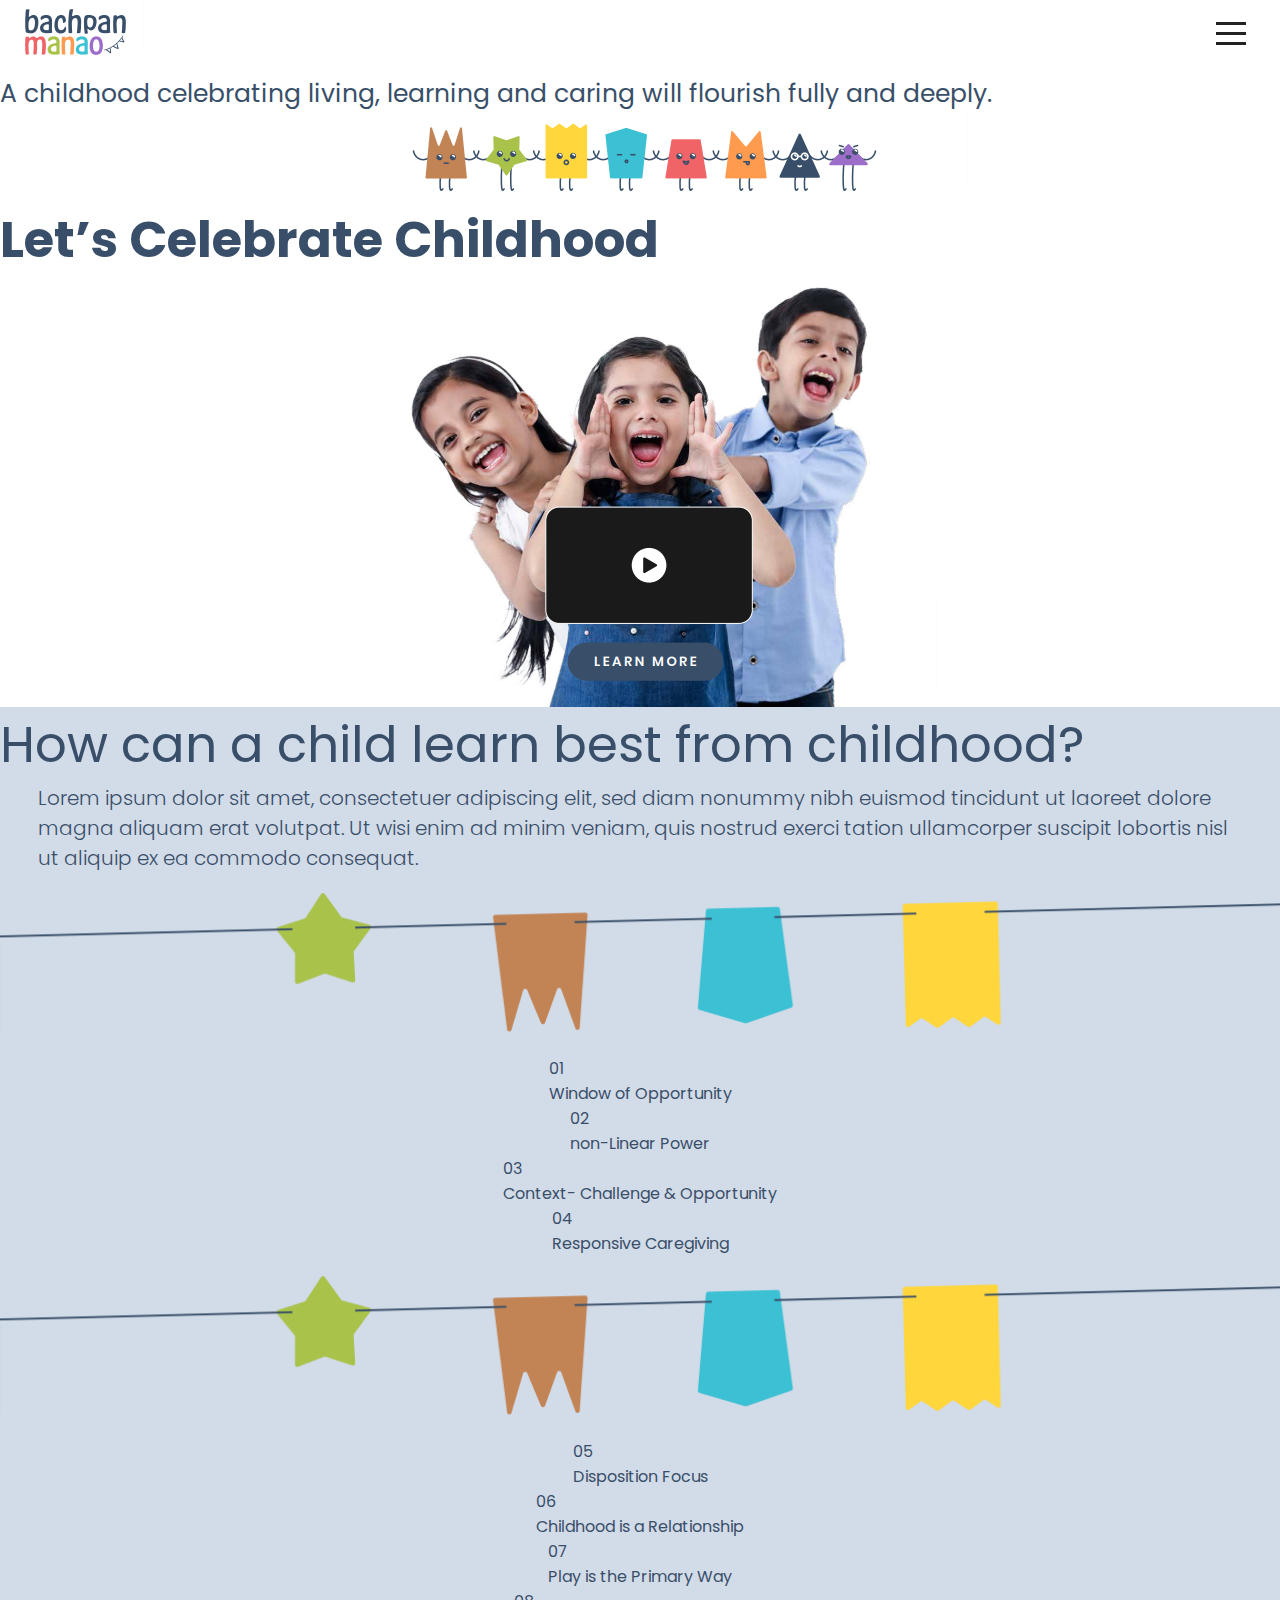
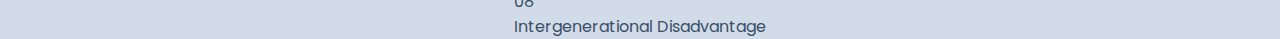
==== index.html @ a5fe6d85 "all first chagnes" ====
<!DOCTYPE html>
<html lang="en">
<head>
    <meta charset="UTF-8">
    <meta http-equiv="X-UA-Compatible" content="IE=edge">
    <meta name="viewport" content="width=device-width, initial-scale=1.0">
    <title>Document</title>

    <!-- css -->

    <link href="https://cdn.jsdelivr.net/npm/bootstrap@5.3.0-alpha3/dist/css/bootstrap.min.css" rel="stylesheet" integrity="sha384-KK94CHFLLe+nY2dmCWGMq91rCGa5gtU4mk92HdvYe+M/SXH301p5ILy+dN9+nJOZ" crossorigin="anonymous">
    <link rel="stylesheet" href="./css/style.css">
    <link rel="stylesheet" href="./css/common.css">
    <link href="//netdna.bootstrapcdn.com/font-awesome/4.1.0/css/font-awesome.min.css" rel="stylesheet">
</head>
<script src="./js/jquery.js"></script>
<script>
    $(function(){
        $("header").load("./includes/header.html")
    });
</script>
<body>
    <header id="header">
    </header>

    <!-- Let’s Celebrate Childhood start here  -->
    <section>
        <div class="container">
            <div class="text-center fs-25 mt-3">A childhood celebrating living, learning and caring will flourish fully and deeply.</div>
            <div class="flex-center mt-3">
                <img src="./asset/star.png" alt="">
            </div>
            <div class="text-center fs-50 font-medium mt-3">Let’s Celebrate Childhood</div>
            <div class="flex-center mt-3">
                <img src="./asset/child.png" alt="">
            </div>
        </div>
    </section>
    <!-- Let’s Celebrate Childhood end here  -->

    <!-- How can a child learn start here  -->
    <section class="bg-grey">
        <div class="container">
            <div class="text-center fs-50 pt-4">How can a child learn best from childhood?</div>
            <div  class="flex-center mt-3">
                <div class="text-center fs-20 fw-300 w-94">
                    Lorem ipsum dolor sit amet, consectetuer adipiscing elit, sed diam nonummy nibh euismod tincidunt ut laoreet dolore magna aliquam erat volutpat. Ut wisi enim ad minim veniam, quis nostrud exerci tation ullamcorper suscipit lobortis nisl ut aliquip ex ea commodo consequat. 
                </div>
            </div>
        </div>
        <div class="mt-3">
            <img width="100%" src="./asset/flag.png" alt="">
        </div>
        <div class="container">
            <div class="row">
                <div class="col-md-3 flex-center">
                    <div>
                        <div class="text-center">01</div>
                        <div class="text-center">Window of Opportunity</div>
                    </div>
                </div>
                <div class="col-md-3 flex-center">
                    <div>
                        <div class="text-center">02</div>
                        <div class="text-center">non-Linear Power</div>
                    </div>
                </div>
                <div class="col-md-3 flex-center">
                    <div>
                        <div class="text-center">03</div>
                        <div class="text-center">Context- Challenge & Opportunity</div>
                    </div>
                </div>
                <div class="col-md-3 flex-center">
                    <div>
                        <div class="text-center">04</div>
                        <div class="text-center">Responsive Caregiving</div>
                    </div>
                </div>
            </div>
        </div>
        <div class="mt-3">
            <img width="100%" src="./asset/flag.png" alt="">
        </div>
        <div class="container">
            <div class="row">
                <div class="row">
                    <div class="col-md-3 flex-center">
                        <div>
                            <div class="text-center">05</div>
                            <div class="text-center">Disposition Focus</div>
                        </div>
                    </div>
                    <div class="col-md-3 flex-center">
                        <div>
                            <div class="text-center">06</div>
                            <div class="text-center">Childhood is a Relationship</div>
                        </div>
                    </div>
                    <div class="col-md-3 flex-center">
                        <div>
                            <div class="text-center">07</div>
                            <div class="text-center">Play is the Primary Way</div>
                        </div>
                    </div>
                    <div class="col-md-3 flex-center">
                        <div>
                            <div class="text-center">08</div>
                            <div class="text-center">Intergenerational Disadvantage</div>
                        </div>
                    </div>
            </div>
        </div>
    </section>
    <!-- How can a child learn end here  -->

     

  
    <script src="https://cdn.jsdelivr.net/npm/bootstrap@5.3.0-alpha3/dist/js/bootstrap.bundle.min.js" integrity="sha384-ENjdO4Dr2bkBIFxQpeoTz1HIcje39Wm4jDKdf19U8gI4ddQ3GYNS7NTKfAdVQSZe" crossorigin="anonymous"></script>
    <script src="./js/app.js"></script>
</body>
</html>
---- css/style.css ----
@import url('https://fonts.googleapis.com/css2?family=EB+Garamond&family=Inter&family=Poppins:wght@300&family=Roboto&display=swap');
*{
    padding: 0;
    margin: 0;
    box-sizing: border-box;
} 

html , body {
  color: #394F69;
  font-family: 'Poppins', sans-serif;
}
/* handburger css start here  */
.mob-header {
    position: absolute;
    top: 22px;
    right: 5%;
    z-index: 4;
  }
  .mob-nav {
    background-color: #394F69;
    position: fixed;
    width: 100vw;
    height: 100%;
    top: 0;
    z-index: 2;
    transition: transform 0.2s cubic-bezier(0.41, 0.11, 0.69, 0.94);
    transform: translate(-100%, -100%);
  }
  .menu-open {
    transform: translate(0%, 0%);
  }
  /* second hand burger  */
  .hamburger {
    position: fixed;
    width: 30px;
    height: 23px;
    z-index: 4;
    cursor: pointer;
  }
  .hamburger.nav-open span:first-child {
    transform: rotate(135deg);
    top: 10px;
  }
  .hamburger.nav-open span:nth-child(2) {
    left: 100px;
    opacity: 0;
  }
  .hamburger.nav-open span:last-child {
    transform: rotate(-135deg);
    top: 10px;
  }
  .hamburger span {
    width: 100%;
    height: 3px;
    background: #222 !important;
    position: absolute;
    display: block;
    transition: all 0.3s;
  }
  .hamburger span:first-child {
    top: 0;
  }
  .hamburger span:nth-child(2) {
    top: 10px;
    left: 0;
  }
  .hamburger span:last-child {
    top: 20px;
  }

  /* menu hover css start here  */
  .hover-link::after {
    content: '';
    display: block;
    width: 0;
    height: 2px;
    background: #fff;
    transition: width .3s;
  }
  .hover-link:hover::after {
    width: 100%;
    transition: width .3s;
  }
  /* menu hover css end here  */
 
  /* cards css start here  */

  .card12 {
    width: 100%;
    min-height: 300px;
    perspective: 500px;
    cursor: pointer;
  }
  
  .content1 {
    position: absolute;
    width: 100%;
    height: 100%;
    box-shadow: 0 0 15px rgba(0,0,0,0.1);
    transition: transform 1s;
    transform-style: preserve-3d;
  }
  
  .card12:hover .content1 {
    transform: rotateY( 180deg ) ;
    transition: transform 0.5s;
  }
  .front,
  .back {
    position: absolute;
    height: 100%;
    width: 100%;
    background: #03446A;
    color: #fff;
    border-radius: 5px;
    backface-visibility: hidden;
  }
  .back {
    background: #fff;
    color: #03446A;
    transform: rotateY( 180deg );
  }
  /* heart like css start here  */
  .heart {
    width: 100px;
    height: 100px;
    background: url("https://cssanimation.rocks/images/posts/steps/heart.png") no-repeat;
    background-position: 0 0;
    cursor: pointer;
    transition: background-position 1s steps(28);
    transition-duration: 0s;
  }
  .heart.is-active {
    transition-duration: 1s;
    background-position: -2800px 0;
  }
  /* cards css end here  */

  /* // load more css start here //  */
  .none-3{
    display:none;
  }
---- css/common.css ----
.fs-50{
    font-size: 50px;
}
.fs-20{
    font-size: 20px;
}
.fs-25{
    font-size: 25px;
}
.font-medium{
    font-weight: bold;
}
.fw-300{
    font-weight: 300;
}
.w-94{
    width: 94%;
}
.flex-center{
    display: flex;
    justify-content: center;
    align-items: center;
}
a{
    text-decoration: none;
}
.mtb-20{
    margin: 20px 0;
}
.in-block{
    display: inline-block;
}
.bg-grey{
    background: #D2DBE8;
}
.active {
    border-bottom: 2px solid #fff;
    overflow:hidden;
    text-align: center;
    font-weight: 900;
    font-weight: 600;
}
ol, ul {
    padding-left: 0 !important;
}
.bg-sky-blue{
    background: #4EC6D8;
}
.btn-blue{
    color: #fff;                   ;
    background: #394F69;
    border-radius: 28px;
    opacity: 1;
    padding: 10px 25px;
    font-size: 20px;
}
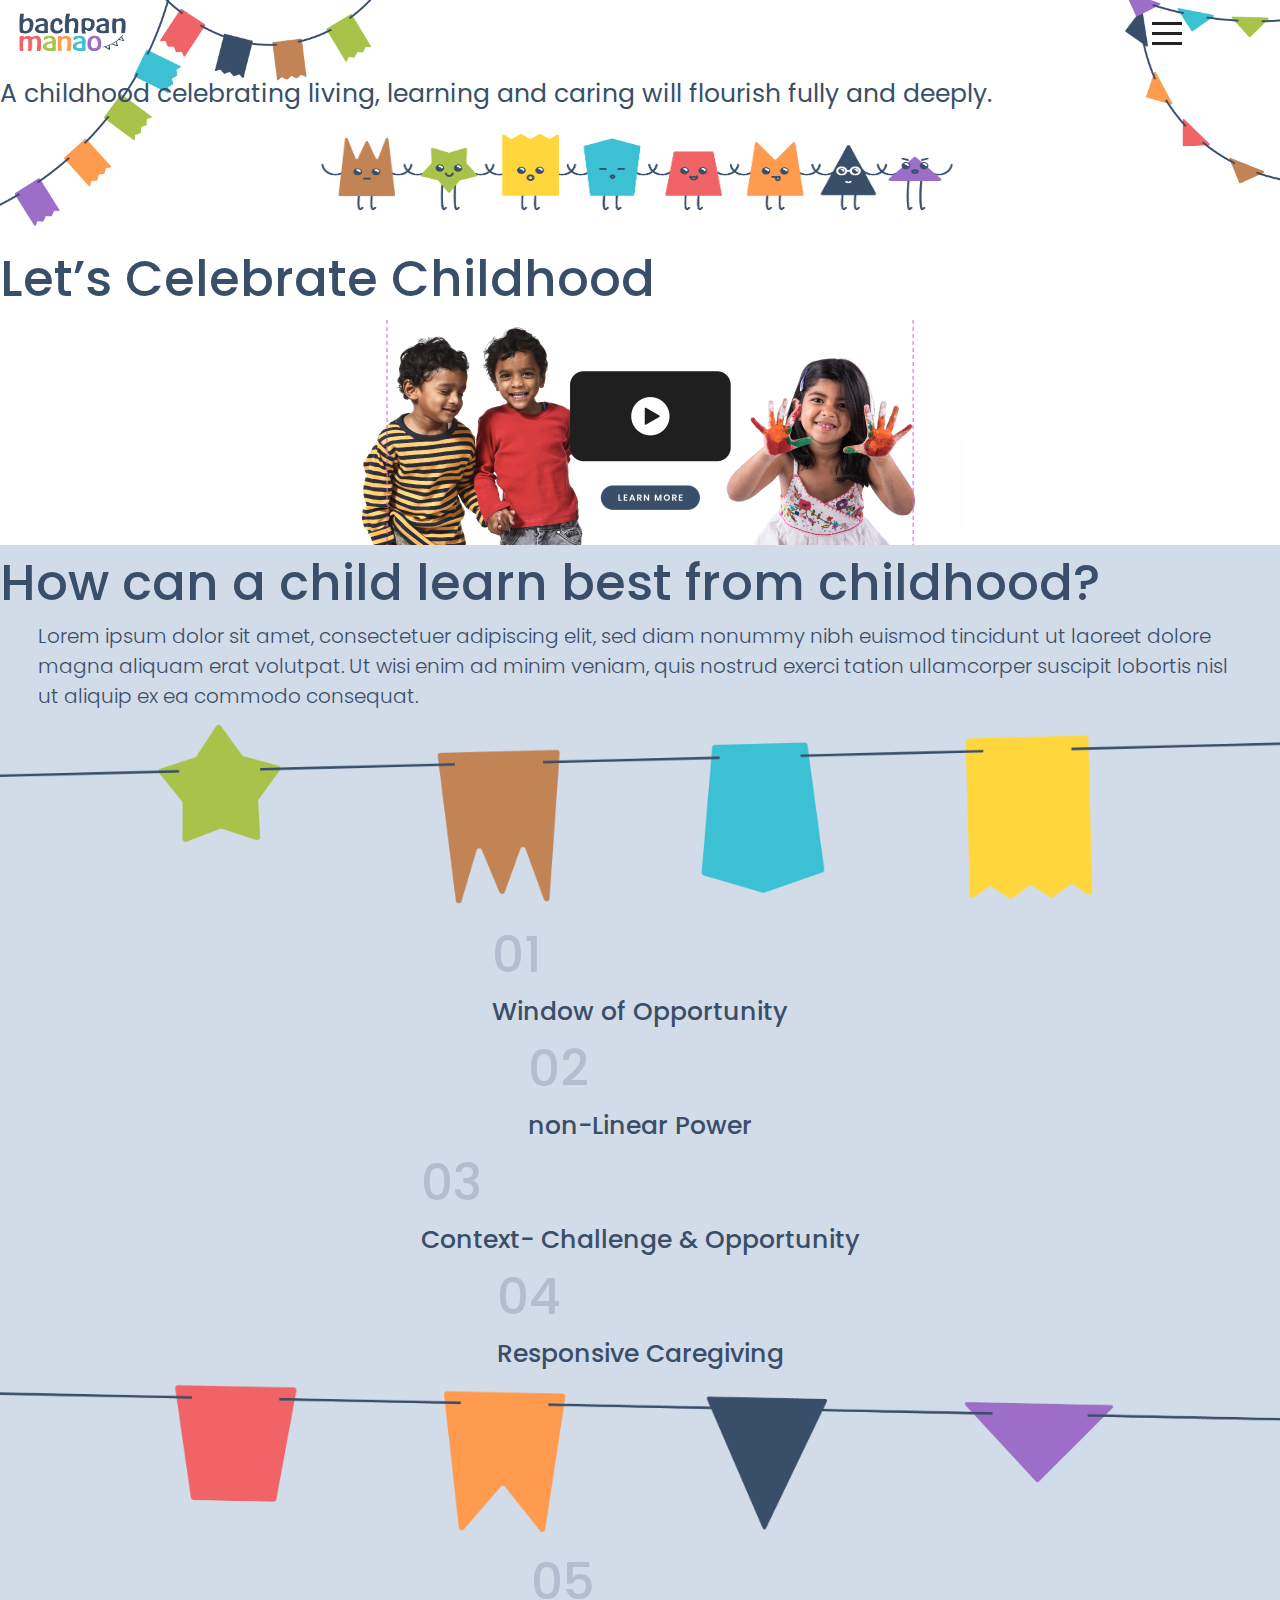
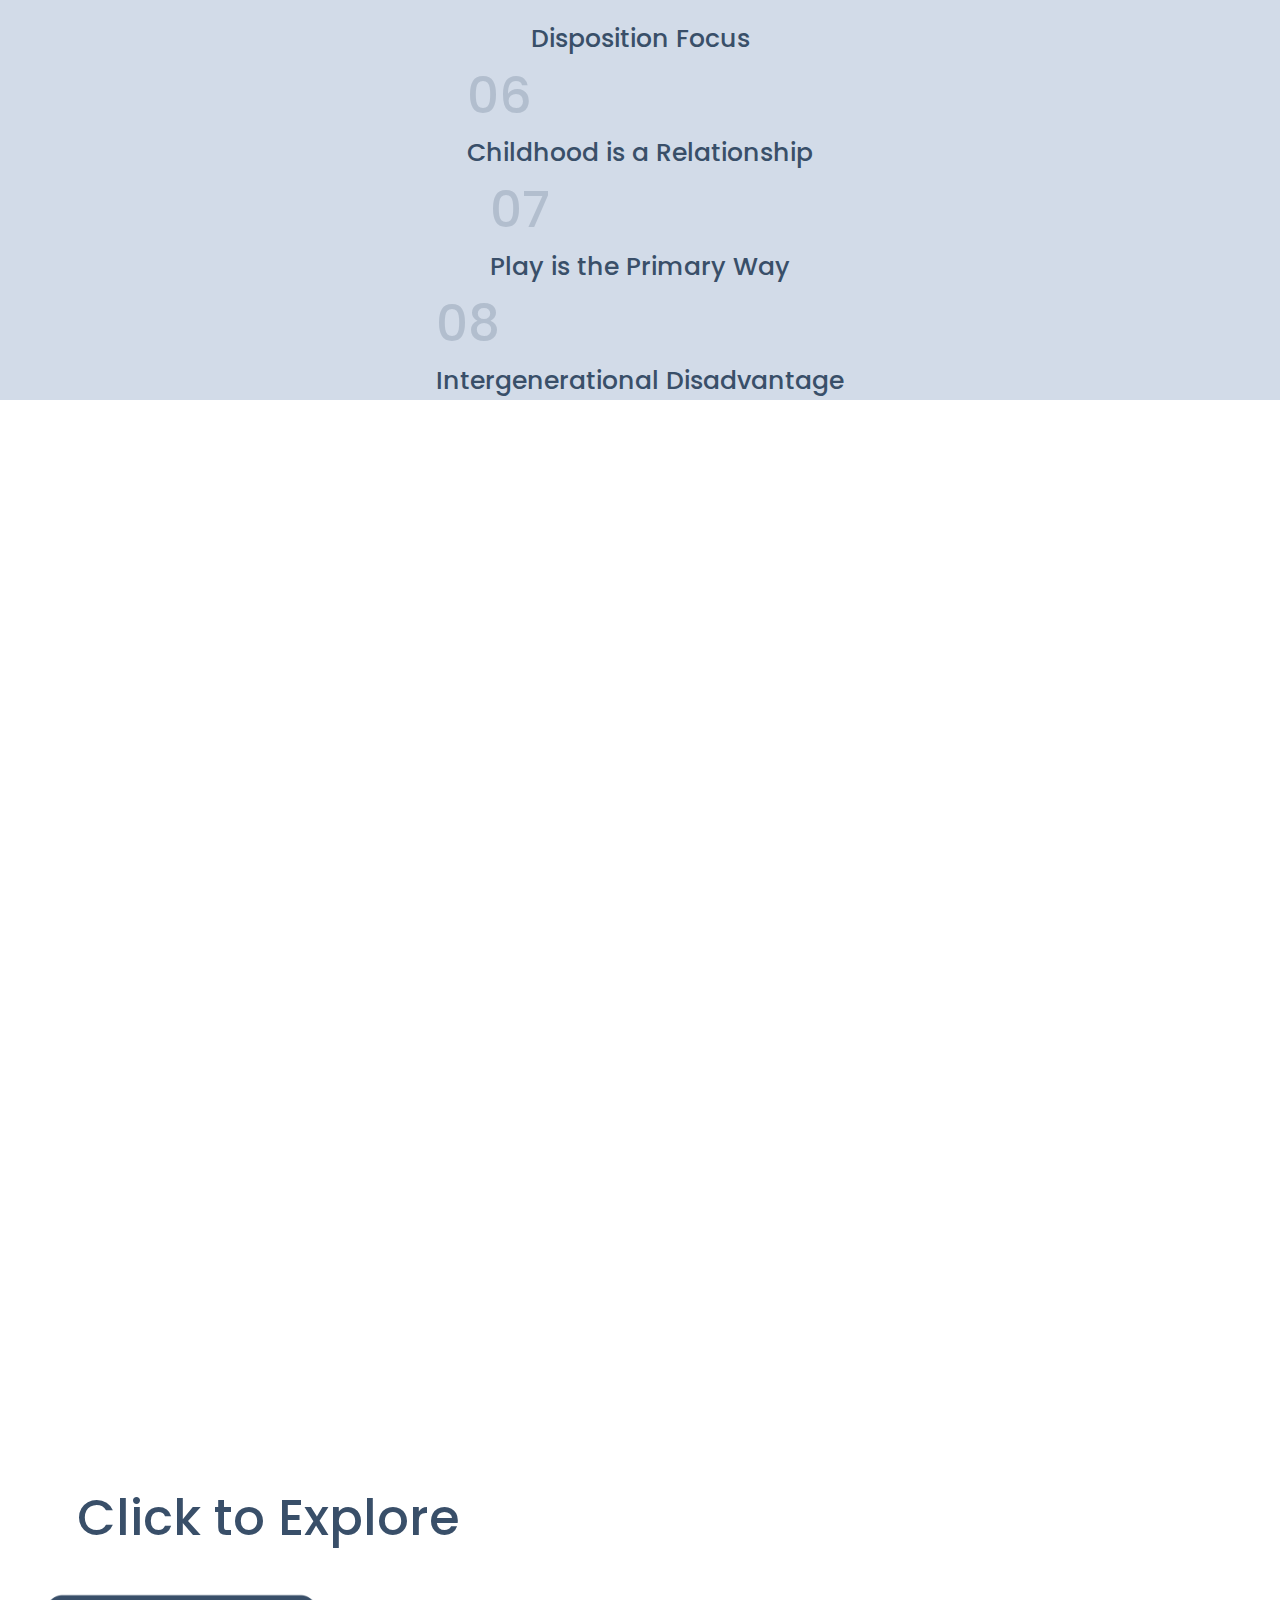
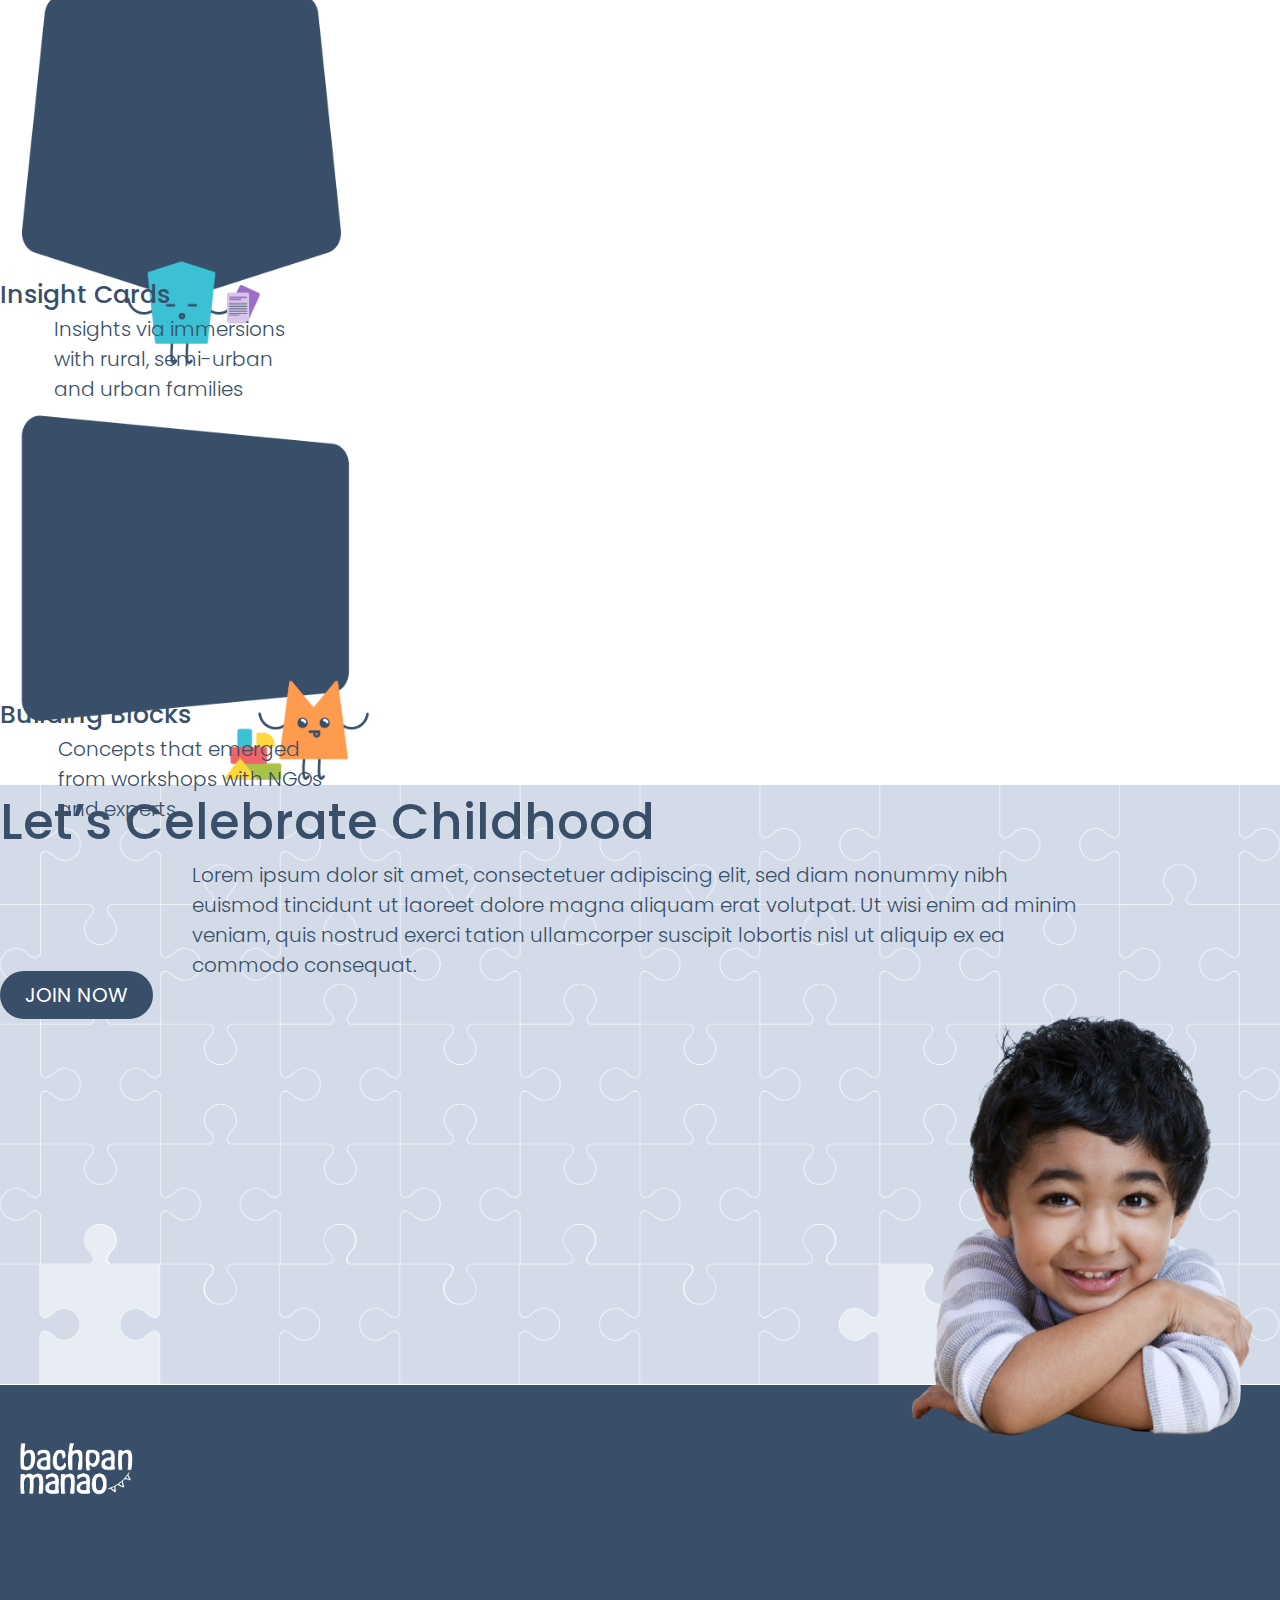
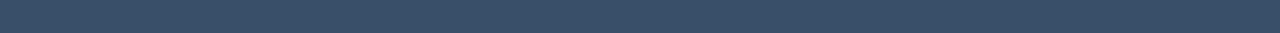
==== commit 5c16ad15: "latest changanges" ====
--- a/index.html
+++ b/index.html
@@ -20,19 +20,17 @@
     });
 </script>
 <body>
-    <header id="header">
-    </header>
-
     <!-- Let’s Celebrate Childhood start here  -->
-    <section>
+    <section class="bg-img">
+        <header id="header"></header>
         <div class="container">
             <div class="text-center fs-25 mt-3">A childhood celebrating living, learning and caring will flourish fully and deeply.</div>
             <div class="flex-center mt-3">
-                <img src="./asset/star.png" alt="">
+                <img class="img-fluid" height="128px" width="695px" src="./asset/decoration.png" alt="decoration">
             </div>
-            <div class="text-center fs-50 font-medium mt-3">Let’s Celebrate Childhood</div>
+            <div class="text-center fs-50 fw-500 mt-3">Let’s Celebrate Childhood</div>
             <div class="flex-center mt-3">
-                <img src="./asset/child.png" alt="">
+                <img src="./asset/header-banner.png" alt="banner">
             </div>
         </div>
     </section>
@@ -41,72 +39,72 @@
     <!-- How can a child learn start here  -->
     <section class="bg-grey">
         <div class="container">
-            <div class="text-center fs-50 pt-4">How can a child learn best from childhood?</div>
+            <div class="text-center fw-500 fs-50 pt-4">How can a child learn best from childhood?</div>
             <div  class="flex-center mt-3">
                 <div class="text-center fs-20 fw-300 w-94">
                     Lorem ipsum dolor sit amet, consectetuer adipiscing elit, sed diam nonummy nibh euismod tincidunt ut laoreet dolore magna aliquam erat volutpat. Ut wisi enim ad minim veniam, quis nostrud exerci tation ullamcorper suscipit lobortis nisl ut aliquip ex ea commodo consequat. 
                 </div>
             </div>
         </div>
-        <div class="mt-3">
-            <img width="100%" src="./asset/flag.png" alt="">
+        <div class="mt-5">
+            <div class="first-flag"></div>
         </div>
-        <div class="container">
+        <div class="container mt-5">
             <div class="row">
                 <div class="col-md-3 flex-center">
                     <div>
-                        <div class="text-center">01</div>
-                        <div class="text-center">Window of Opportunity</div>
+                        <div class="text-center fs-50 fw-500 opacity--2">01</div>
+                        <div class="text-center fs-25 fw-500">Window of Opportunity</div>
                     </div>
                 </div>
                 <div class="col-md-3 flex-center">
                     <div>
-                        <div class="text-center">02</div>
-                        <div class="text-center">non-Linear Power</div>
+                        <div class="text-center fs-50 fw-500 opacity--2">02</div>
+                        <div class="text-center fs-25 fw-500">non-Linear Power</div>
                     </div>
                 </div>
                 <div class="col-md-3 flex-center">
                     <div>
-                        <div class="text-center">03</div>
-                        <div class="text-center">Context- Challenge & Opportunity</div>
+                        <div class="text-center fs-50 fw-500 opacity--2">03</div>
+                        <div class="text-center fs-25 fw-500">Context- Challenge & Opportunity</div>
                     </div>
                 </div>
                 <div class="col-md-3 flex-center">
                     <div>
-                        <div class="text-center">04</div>
-                        <div class="text-center">Responsive Caregiving</div>
+                        <div class="text-center fs-50 fw-500 opacity--2">04</div>
+                        <div class="text-center fs-25 fw-500">Responsive Caregiving</div>
                     </div>
                 </div>
             </div>
         </div>
-        <div class="mt-3">
-            <img width="100%" src="./asset/flag.png" alt="">
+        <div class="mt-5">
+            <div class="second-flag"></div>
         </div>
-        <div class="container">
+        <div class="container mt-5 pb-5">
             <div class="row">
                 <div class="row">
                     <div class="col-md-3 flex-center">
                         <div>
-                            <div class="text-center">05</div>
-                            <div class="text-center">Disposition Focus</div>
+                            <div class="text-center fs-50 fw-500 opacity--2">05</div>
+                            <div class="text-center fs-25 fw-500">Disposition Focus</div>
                         </div>
                     </div>
                     <div class="col-md-3 flex-center">
                         <div>
-                            <div class="text-center">06</div>
-                            <div class="text-center">Childhood is a Relationship</div>
+                            <div class="text-center fs-50 fw-500 opacity--2">06</div>
+                            <div class="text-center fs-25 fw-500">Childhood is a Relationship</div>
                         </div>
                     </div>
                     <div class="col-md-3 flex-center">
                         <div>
-                            <div class="text-center">07</div>
-                            <div class="text-center">Play is the Primary Way</div>
+                            <div class="text-center fs-50 fw-500 opacity--2">07</div>
+                            <div class="text-center fs-25 fw-500">Play is the Primary Way</div>
                         </div>
                     </div>
                     <div class="col-md-3 flex-center">
                         <div>
-                            <div class="text-center">08</div>
-                            <div class="text-center">Intergenerational Disadvantage</div>
+                            <div class="text-center fs-50 fw-500 opacity--2">08</div>
+                            <div class="text-center fs-25 fw-500">Intergenerational Disadvantage</div>
                         </div>
                     </div>
             </div>
@@ -114,8 +112,75 @@
     </section>
     <!-- How can a child learn end here  -->
 
-     
+    <!-- early childhood section start here  -->
+        <div class="childhood-bg">
+            <!-- <div class="sizeOne"></div>
+            <div class="sizeTwo"></div> -->
+        </div>
+    <!-- early childhood section end here  -->
 
+    <!-- click to explore section start here  -->
+    <section class="pt-4 pb-4">
+        <div class="container">
+            <div class="row">
+                <div class="col-md-4 flex-center align-items-center">
+                    <div class="fs-50 fw-500 text-center w-88">Click to Explore</div>
+                </div>
+                <div class="col-md-4">
+                    <div class="sizeThree flex-center pt-25">
+                       <div>
+                            <div class="fs-25 fw-500 text-center text-white">Insight Cards</div>
+                            <div class="flex-center">
+                                <div class="fs-20 fw-300 text-center text-white w-70 pt-2">Insights via immersions with rural, semi-urban and urban families</div>
+                            </div>
+                       </div>
+                    </div>
+                </div>
+                <div class="col-md-4">
+                    <div class="sizeFour flex-center pt-25">
+                        <div>
+                            <div class="fs-25 fw-500 text-center text-white">Building Blocks</div>
+                            <div class="flex-center">
+                                <div class="fs-20 pt-2 fw-300 text-center text-white w-70">Concepts that emerged from workshops with NGOs and experts</div>
+                            </div>
+                        </div>
+                    </div>
+                </div>
+            </div>
+        </div>
+    </section>
+    <!-- click to explore section end here  -->
+
+    <!-- puzzle section start here  -->
+        <section>
+            <div class="puzzle position-relative">
+                <div class="text-center fs-50 fw-500 pt-4">Let’s Celebrate Childhood</div>
+                <div  class="flex-center mt-3">
+                    <div class="text-center fs-20 fw-300 w-70">
+                        Lorem ipsum dolor sit amet, consectetuer adipiscing elit, sed diam nonummy nibh euismod tincidunt ut laoreet dolore magna aliquam erat volutpat. Ut wisi enim ad minim veniam, quis nostrud exerci tation ullamcorper suscipit lobortis nisl ut aliquip ex ea commodo consequat. 
+                    </div>
+                </div>
+                <div class="pos-right">
+                    <img height="490px" src="./asset/boy.png" alt="boy">
+                </div>
+                <div class="text-center mt-4 pb-3">
+                    <a href="#" class="load-more btn-blue fs-20 mb-5">JOIN NOW</a>
+                </div>  
+            </div>
+        </section>
+    <!-- puzzle section end here  -->
+    <!-- footer start here  -->
+    <footer class="footer">
+        <div class="container d-flex align-items-center">
+            <img height="92px" src="./asset/white-header-logo.png" alt="">
+            <div  class="flex-center mt-3">
+                <div class="text-center text-white fs-15 fw-300 w-80">
+                    Lorem ipsum dolor sit amet, consectetuer adipiscing elit, sed diam nonummy nibh euismod tincidunt ut laoreet dolore magna aliquam erat volutpat. Ut wisi enim ad minim veniam, quis nostrud exerci tation ullamcorper suscipit lobortis nisl ut aliquip ex ea commodo consequat. 
+                </div>
+            </div>
+        </div>
+    </footer>
+    <!-- footer end here  -->
   
     <script src="https://cdn.jsdelivr.net/npm/bootstrap@5.3.0-alpha3/dist/js/bootstrap.bundle.min.js" integrity="sha384-ENjdO4Dr2bkBIFxQpeoTz1HIcje39Wm4jDKdf19U8gI4ddQ3GYNS7NTKfAdVQSZe" crossorigin="anonymous"></script>
     <script src="./js/app.js"></script>
--- a/css/style.css
+++ b/css/style.css
@@ -13,7 +13,7 @@
 .mob-header {
     position: absolute;
     top: 22px;
-    right: 5%;
+    right: 10%;
     z-index: 4;
   }
   .mob-nav {
@@ -139,4 +139,103 @@
   /* // load more css start here //  */
   .none-3{
     display:none;
-  }+  }
+   /* // load more css end here //  */
+
+  /* early section css start here  */
+  .sizeOne{
+    background-image: url('../asset/sizeOne.png');
+    width: 409px;
+    height: 304px;
+    background-position:center;
+    background-size: cover;
+    background-repeat: no-repeat;
+    position: absolute;
+    left: 13%;
+    top: 5%;
+    z-index: 3;
+  }
+  .sizeTwo{
+    background-image: url('../asset/sizeTwo.png');
+    height: 800px;
+    width: 500px;
+    background-position:center;
+    background-size: cover;
+    background-repeat: no-repeat;
+    position: absolute;
+    left: 13%;
+    top: 5%;
+  }
+  .sizeThree{
+    background-image: url('../asset/sizeThree.png');
+    width: 363px;
+    height: 420px;
+    background-position:center;
+    background-size: cover;
+    background-repeat: no-repeat;
+  }
+  .sizeFour{
+    background-image: url('../asset/sizeFour.png');
+    width: 389px;
+    height: 408px;
+    background-position:center;
+    background-size: cover;
+    background-repeat: no-repeat;
+  }
+   /* early section css end here  */
+
+   /* puzzle section css start here  */
+   .puzzle{
+    background-image: url('../asset/puzzle.png');
+    height: 601px;
+    background-position:center;
+    background-size: cover;
+    background-repeat: no-repeat;
+   }
+   /* puzzle section css end here  */
+
+   /* opportunity css start here  */
+   .opportunity{
+    background: #FFAC6C;
+   }
+   .responsive{
+    background: #4EC6D8;
+   }
+    /* opportunity css end here  */
+
+    /* challenge-opportunity start here  */
+    .challenge-opportunity{
+      background-image: url('../asset/Challenge-Opportunity.png');
+      height: 540px;
+      background-position: center;
+      background-size: cover;
+      background-repeat: no-repeat;
+      position: relative;
+    }
+    .decorationSix{
+      background-image: url('../asset/decorationSix.png');
+      width: 612px;
+      height: 452px;
+      background-position:center;
+      background-size: cover;
+      background-repeat: no-repeat;
+      position: absolute;
+      top: 9%;
+    }
+    /* challenge-opportunity end here  */
+
+   
+   /* footer start here  */
+   .footer{
+    padding: 40px 0;
+    background: #394F69;
+   }
+   /* footer end here  */
+
+   .boat{
+    background-image: url('../asset/boat.png');
+    height: 1085px;
+    background-position:center;
+    background-size: cover;
+    background-repeat: no-repeat;
+   }--- a/css/common.css
+++ b/css/common.css
@@ -1,5 +1,8 @@
 .fs-50{
     font-size: 50px;
+}
+.fs-15{
+    font-size: 15px;
 }
 .fs-20{
     font-size: 20px;
@@ -7,22 +10,36 @@
 .fs-25{
     font-size: 25px;
 }
-.font-medium{
-    font-weight: bold;
-}
 .fw-300{
     font-weight: 300;
+}
+.fw-500{
+    font-weight: 500;
+}
+.w-70{
+    width: 70%;
+}
+.w-80{
+    width: 80%;
+}
+.w-88{
+    width: 88%;
 }
 .w-94{
     width: 94%;
 }
+.pt-25{
+    padding-top: 25%;
+}
 .flex-center{
     display: flex;
     justify-content: center;
-    align-items: center;
 }
 a{
     text-decoration: none;
+}
+.ptb-120{
+    padding: 120px 0;
 }
 .mtb-20{
     margin: 20px 0;
@@ -53,4 +70,39 @@
     opacity: 1;
     padding: 10px 25px;
     font-size: 20px;
+}
+.bg-img{
+    background-image: url('../asset/bg-img.png');
+    background-position: top;
+    background-size: contain;
+    background-repeat: no-repeat;
+}
+.first-flag{
+    background-image: url('../asset/first-flag.png');
+    height: 206px;
+    background-position:center;
+    background-size: cover;
+    background-repeat: no-repeat;
+}
+.second-flag{
+    background-image: url('../asset/second-flag.png');
+    height: 171px;
+    background-position:center;
+    background-size: cover;
+    background-repeat: no-repeat;
+}
+.childhood-bg{
+    background-image: url('../asset/childhood.png');
+    height: 1080px;
+    background-position:top;
+    background-size: cover;
+    background-repeat: no-repeat;
+    position: relative;
+}
+.opacity--2{
+    opacity: 0.2;
+}
+.pos-right{
+    position: absolute;
+    right: 0;
 }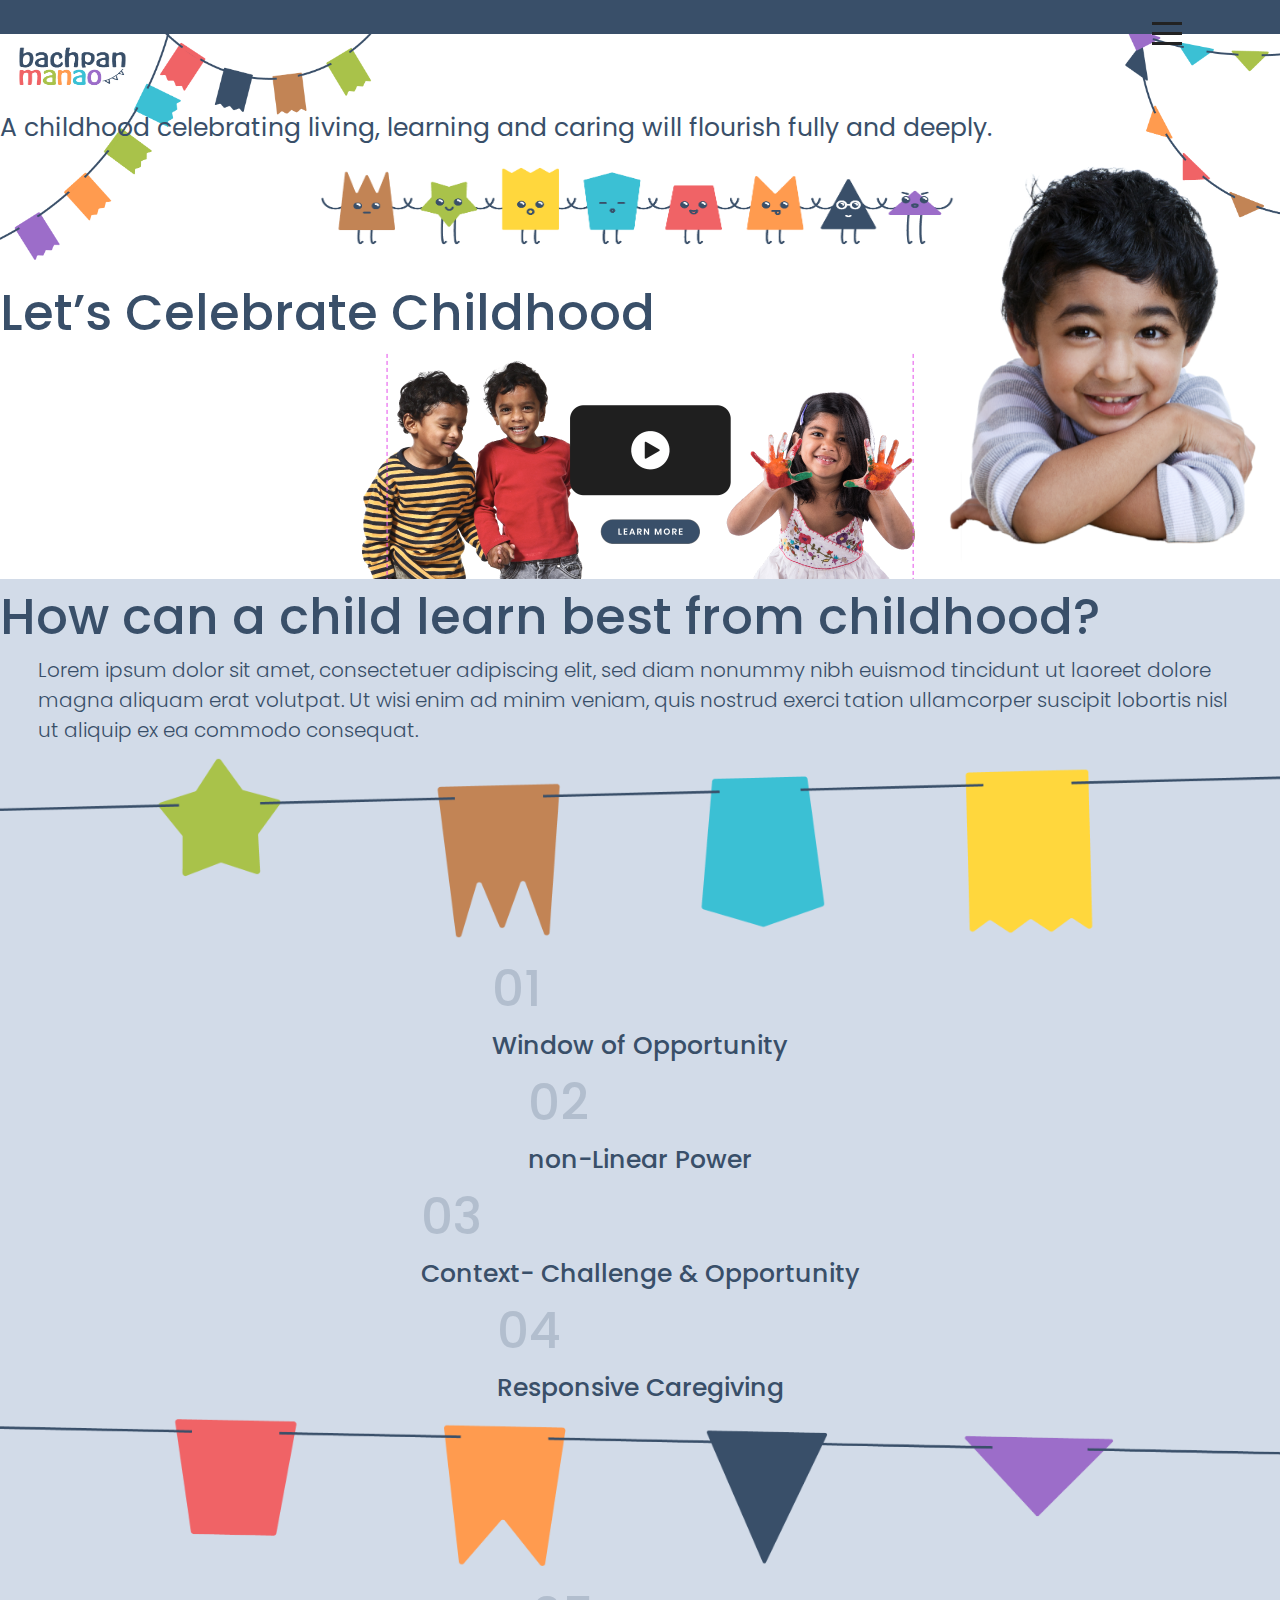
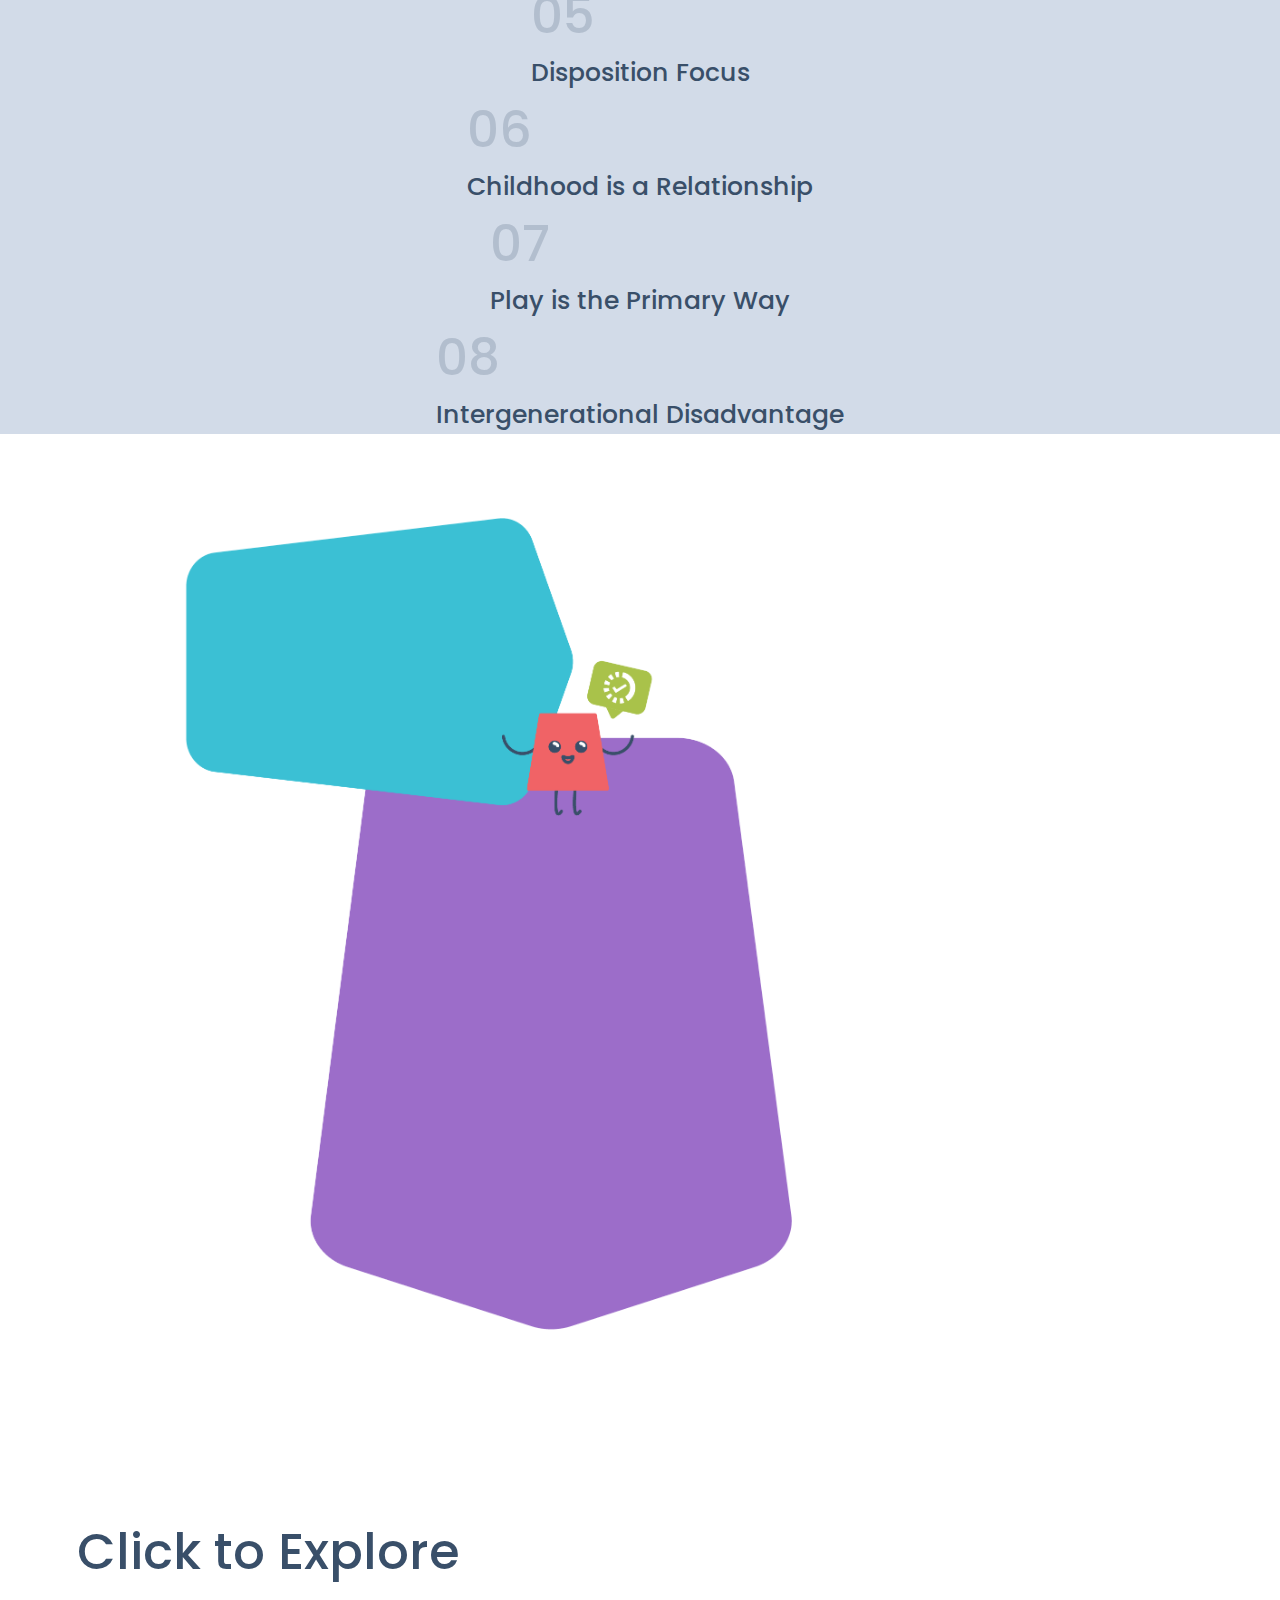
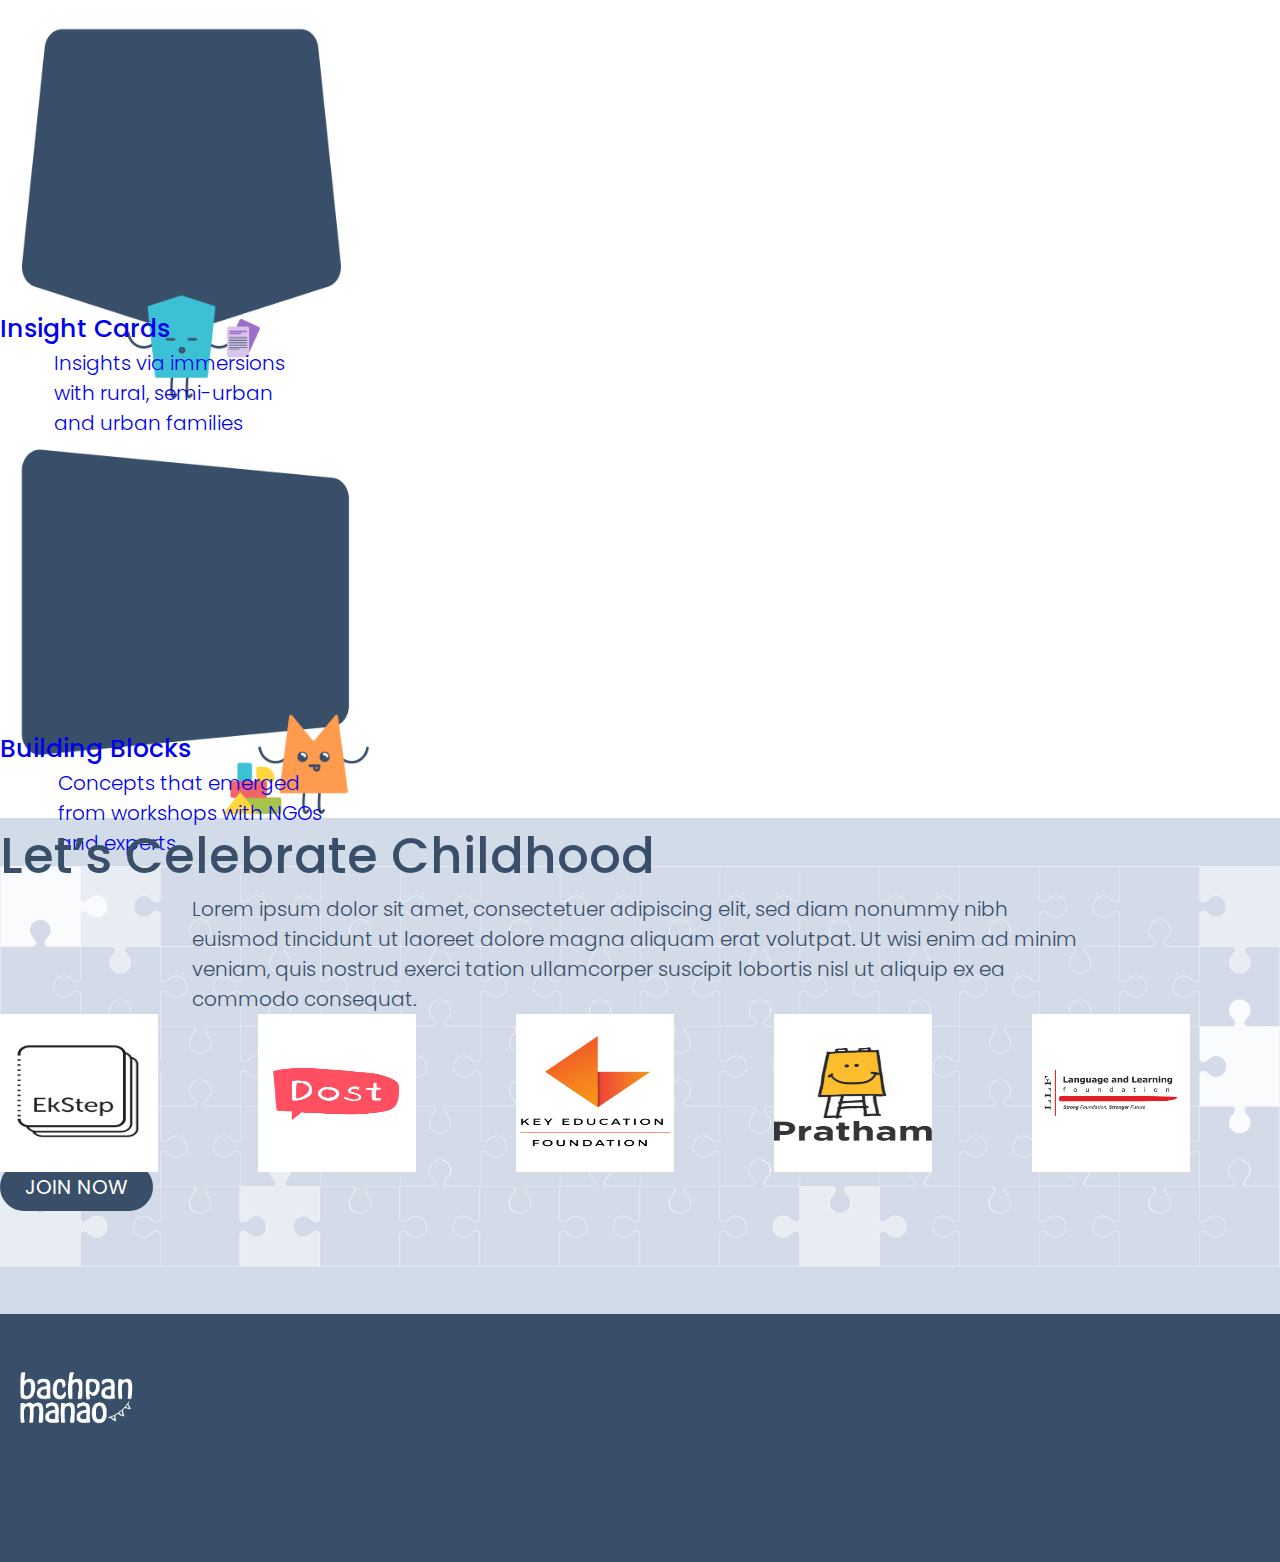
==== commit 43ab768b: "latest changes" ====
--- a/index.html
+++ b/index.html
@@ -7,30 +7,86 @@
     <title>Document</title>
 
     <!-- css -->
-
     <link href="https://cdn.jsdelivr.net/npm/bootstrap@5.3.0-alpha3/dist/css/bootstrap.min.css" rel="stylesheet" integrity="sha384-KK94CHFLLe+nY2dmCWGMq91rCGa5gtU4mk92HdvYe+M/SXH301p5ILy+dN9+nJOZ" crossorigin="anonymous">
     <link rel="stylesheet" href="./css/style.css">
     <link rel="stylesheet" href="./css/common.css">
     <link href="//netdna.bootstrapcdn.com/font-awesome/4.1.0/css/font-awesome.min.css" rel="stylesheet">
+
+    <!-- owl css  -->
+    <link rel="stylesheet" href="./css/owl.carousel.min.css">
+    <link rel="stylesheet" href="./css/owl.theme.default.min.css">
 </head>
 <script src="./js/jquery.js"></script>
-<script>
-    $(function(){
-        $("header").load("./includes/header.html")
-    });
-</script>
 <body>
+    <div class="bg-blue pt-3 pb-3">
+        <div class="container">
+          <div class="text-center text-white fs-23 fw-800">COMING SOON! The new Bachpan Manao website full of many more resources and insights.</div>
+        </div>
+    </div>
     <!-- Let’s Celebrate Childhood start here  -->
     <section class="bg-img">
-        <header id="header"></header>
+        <header id="header">
+            <div class="container pt-3 pb-3">
+                <div class="position-relative">
+                <div class="row">
+                    <div class="col-md-12">
+                      <div class="d-flex justify-content-center">
+                            <a href="../index.html">
+                            <img class="img-fluid" width="151px" height="68px" src="../asset/header-logo.png" alt="logo">
+                            </a>
+                      </div>
+                    </div>
+                </div>
+                    <div class="mob-header">
+                        <div id="hamburger" class="hamburger mob-header__hamburger hamburger--clicked">
+                            <span></span>
+                            <span></span>
+                            <span></span>
+                        </div>
+                    </div>
+                </div>
+            </div>
+            <div class="mob-nav">
+                <div class="container pt-3 pb-3">
+                    <div class="row">
+                        <div class="col-md-12">
+                          <div class="d-flex justify-content-center">
+                            <a href="../index.html">
+                            <img class="img-fluid" width="151px" height="68px" src="../asset/white-header-logo.png" alt="logo">
+                            </a>
+                          </div>
+                        </div>
+                    </div>
+                   <div class="flex-center pt-5">
+                      <ul style="list-style: none;">
+                        <li class="active1 nav-itemss text-center mtb-20">
+                          <a class="text-white hover-link fs-50" href="../index.html">Home</a>
+                        </li>
+                        <li class="nav-itemss text-center mtb-20"> 
+                          <a class="text-white hover-link fs-50" href="../opportunity.html">Opportunity Areas</a>
+                        </li>
+                        <li class="nav-itemss text-center mtb-20">
+                          <a class="text-white hover-link fs-50" href="../insight.html">Insight Cards</a>
+                        </li>
+                        <li class="nav-itemss text-center mtb-20">
+                          <a class="text-white hover-link fs-50" href="../building.html">Building Blocks</a>
+                        </li>
+                      </ul>
+                   </div>
+                   <div class="flex-center mt-3">
+                        <img class="img-fluid" height="92px" width="254px" src="../asset/decorationThree.png" alt="">
+                    </div>
+                </div>
+            </div>
+        </header>
         <div class="container">
             <div class="text-center fs-25 mt-3">A childhood celebrating living, learning and caring will flourish fully and deeply.</div>
             <div class="flex-center mt-3">
-                <img class="img-fluid" height="128px" width="695px" src="./asset/decoration.png" alt="decoration">
+                <img  class="img-fluid" height="128px" width="695px" src="./asset/decoration.png" alt="decoration">
             </div>
             <div class="text-center fs-50 fw-500 mt-3">Let’s Celebrate Childhood</div>
             <div class="flex-center mt-3">
-                <img src="./asset/header-banner.png" alt="banner">
+                <img class="img-fluid" src="./asset/header-banner.png" alt="banner">
             </div>
         </div>
     </section>
@@ -114,8 +170,7 @@
 
     <!-- early childhood section start here  -->
         <div class="childhood-bg">
-            <!-- <div class="sizeOne"></div>
-            <div class="sizeTwo"></div> -->
+            <div class="sizeOne"></div>
         </div>
     <!-- early childhood section end here  -->
 
@@ -127,24 +182,28 @@
                     <div class="fs-50 fw-500 text-center w-88">Click to Explore</div>
                 </div>
                 <div class="col-md-4">
-                    <div class="sizeThree flex-center pt-25">
-                       <div>
-                            <div class="fs-25 fw-500 text-center text-white">Insight Cards</div>
-                            <div class="flex-center">
-                                <div class="fs-20 fw-300 text-center text-white w-70 pt-2">Insights via immersions with rural, semi-urban and urban families</div>
+                    <a href="./insight.html">
+                        <div class="sizeThree flex-center pt-25">
+                            <div>
+                                 <div class="fs-25 fw-500 text-center text-white">Insight Cards</div>
+                                 <div class="flex-center">
+                                     <div class="fs-20 fw-300 text-center text-white w-70 pt-2">Insights via immersions with rural, semi-urban and urban families</div>
+                                 </div>
                             </div>
-                       </div>
-                    </div>
+                         </div>
+                    </a>
                 </div>
                 <div class="col-md-4">
-                    <div class="sizeFour flex-center pt-25">
-                        <div>
-                            <div class="fs-25 fw-500 text-center text-white">Building Blocks</div>
-                            <div class="flex-center">
-                                <div class="fs-20 pt-2 fw-300 text-center text-white w-70">Concepts that emerged from workshops with NGOs and experts</div>
+                    <a href="./building.html">
+                        <div class="sizeFour flex-center pt-25">
+                            <div>
+                                <div class="fs-25 fw-500 text-center text-white">Building Blocks</div>
+                                <div class="flex-center">
+                                    <div class="fs-20 pt-2 fw-300 text-center text-white w-70">Concepts that emerged from workshops with NGOs and experts</div>
+                                </div>
                             </div>
                         </div>
-                    </div>
+                    </a>
                 </div>
             </div>
         </div>
@@ -154,25 +213,55 @@
     <!-- puzzle section start here  -->
         <section>
             <div class="puzzle position-relative">
+               <div class="contianer">
                 <div class="text-center fs-50 fw-500 pt-4">Let’s Celebrate Childhood</div>
-                <div  class="flex-center mt-3">
+                <div  class="flex-center">
                     <div class="text-center fs-20 fw-300 w-70">
                         Lorem ipsum dolor sit amet, consectetuer adipiscing elit, sed diam nonummy nibh euismod tincidunt ut laoreet dolore magna aliquam erat volutpat. Ut wisi enim ad minim veniam, quis nostrud exerci tation ullamcorper suscipit lobortis nisl ut aliquip ex ea commodo consequat. 
                     </div>
                 </div>
                 <div class="pos-right">
-                    <img height="490px" src="./asset/boy.png" alt="boy">
-                </div>
-                <div class="text-center mt-4 pb-3">
-                    <a href="#" class="load-more btn-blue fs-20 mb-5">JOIN NOW</a>
+                    <img height="440px" src="./asset/boy.png" alt="boy">
+                </div>
+                <div class="container mt-4">
+                    <div class="puzzle-car owl-carousel owl-theme">
+                        <div class="item wh-box">
+                            <img  height="118px" src="./asset/ekStep.png" alt="ekStepLogo">
+                        </div>
+                        <div class="item wh-box">
+                            <img  height="71px" src="./asset/Dost.png" alt="DostLogo">
+                        </div>
+                        <div class="item wh-box">
+                            <img  height="117px" src="./asset/KEF.png" alt="KEFLogo">
+                        </div>
+                        <div class="item wh-box">
+                            <img  height="96px" width="108px" src="./asset/Pratham.png" alt="PrathamLogo">
+                        </div>
+                        <div class="item wh-box">
+                            <img  height="68px" src="./asset/LLF.png" alt="LLFLogo">
+                        </div>
+                        <div class="item wh-box">
+                            <img  height="29px" src="./asset/MakkalaJagriti.png" alt="MakkalaJagritiLogo">
+                        </div>
+                        <!-- <div class="item wh-box">
+                            <img  height="50px" src="./asset/illume.jpg" alt="illumeLogo">
+                        </div>
+                        <div class="item wh-box">
+                            <img  height="50px" src="./asset/Tactopus.jpg" alt="TactopusLogo">
+                        </div> -->
+                    </div>
+                </div>
+                <div class="text-center mt-5 pb-3">
+                    <a href="./opportunity.html " class="load-more btn-blue fs-20 mb-5">JOIN NOW</a>
                 </div>  
+               </div>
             </div>
         </section>
     <!-- puzzle section end here  -->
     <!-- footer start here  -->
     <footer class="footer">
         <div class="container d-flex align-items-center">
-            <img height="92px" src="./asset/white-header-logo.png" alt="">
+            <img class="img-fluid" height="92px" src="./asset/white-header-logo.png" alt="">
             <div  class="flex-center mt-3">
                 <div class="text-center text-white fs-15 fw-300 w-80">
                     Lorem ipsum dolor sit amet, consectetuer adipiscing elit, sed diam nonummy nibh euismod tincidunt ut laoreet dolore magna aliquam erat volutpat. Ut wisi enim ad minim veniam, quis nostrud exerci tation ullamcorper suscipit lobortis nisl ut aliquip ex ea commodo consequat. 
@@ -181,8 +270,10 @@
         </div>
     </footer>
     <!-- footer end here  -->
+    
   
     <script src="https://cdn.jsdelivr.net/npm/bootstrap@5.3.0-alpha3/dist/js/bootstrap.bundle.min.js" integrity="sha384-ENjdO4Dr2bkBIFxQpeoTz1HIcje39Wm4jDKdf19U8gI4ddQ3GYNS7NTKfAdVQSZe" crossorigin="anonymous"></script>
+    <script src="./js/owl.carousel.js"></script>
     <script src="./js/app.js"></script>
 </body>
 </html>--- a/css/style.css
+++ b/css/style.css
@@ -145,8 +145,8 @@
   /* early section css start here  */
   .sizeOne{
     background-image: url('../asset/sizeOne.png');
-    width: 409px;
-    height: 304px;
+    width: 641px;
+    height: 859px;
     background-position:center;
     background-size: cover;
     background-repeat: no-repeat;
@@ -154,17 +154,6 @@
     left: 13%;
     top: 5%;
     z-index: 3;
-  }
-  .sizeTwo{
-    background-image: url('../asset/sizeTwo.png');
-    height: 800px;
-    width: 500px;
-    background-position:center;
-    background-size: cover;
-    background-repeat: no-repeat;
-    position: absolute;
-    left: 13%;
-    top: 5%;
   }
   .sizeThree{
     background-image: url('../asset/sizeThree.png');
@@ -187,10 +176,11 @@
    /* puzzle section css start here  */
    .puzzle{
     background-image: url('../asset/puzzle.png');
-    height: 601px;
-    background-position:center;
-    background-size: cover;
-    background-repeat: no-repeat;
+    height: 496px;
+    background-position:center;
+    background-size: contain;
+    background-repeat: no-repeat;
+    background-color: #D2DBE8;
    }
    /* puzzle section css end here  */
 
@@ -238,4 +228,46 @@
     background-position:center;
     background-size: cover;
     background-repeat: no-repeat;
+    position: relative;
+   }
+
+
+   .wh-box{
+    height: 158px;
+    width: 158px;
+    background: #fff;
+    display: flex;
+    align-items: center;
+    justify-content: center;
+   }
+  .active{
+    border-bottom: unset !important;
+   }
+   .upstar{
+    background-image: url("../asset/upstar.png");
+    height: 500px;
+    width: 478px;
+    background-position: center;
+    background-size: cover;
+    background-repeat: no-repeat;
+    position: relative;
+   }
+   .star{
+    height: 26px !important;
+    width: 140px !important;
+   }
+   .click{
+    width: 106px !important;
+    height: 95px !important;
+   }
+   .boat-pos{
+    position: absolute;
+    right: 10%;
+    top: 13%;
+   }
+   .boat-pos1{
+    position: absolute;
+    right: 23%;
+    top: 43%;
+    z-index: 5;
    }--- a/css/common.css
+++ b/css/common.css
@@ -7,6 +7,9 @@
 .fs-20{
     font-size: 20px;
 }
+.fs-23{
+    font-size: 23px;
+}
 .fs-25{
     font-size: 25px;
 }
@@ -15,6 +18,9 @@
 }
 .fw-500{
     font-weight: 500;
+}
+.fw-800{
+    font-weight: 800;
 }
 .w-70{
     width: 70%;
@@ -41,6 +47,9 @@
 .ptb-120{
     padding: 120px 0;
 }
+.pt-10r{
+    padding-top: 10rem;
+}
 .mtb-20{
     margin: 20px 0;
 }
@@ -50,7 +59,7 @@
 .bg-grey{
     background: #D2DBE8;
 }
-.active {
+.active1 {
     border-bottom: 2px solid #fff;
     overflow:hidden;
     text-align: center;
@@ -62,6 +71,12 @@
 }
 .bg-sky-blue{
     background: #4EC6D8;
+}
+.bg-blue{
+    background: #394F69;
+}
+.h-50{
+    height: 50px;
 }
 .btn-blue{
     color: #fff;                   ;
@@ -105,4 +120,9 @@
 .pos-right{
     position: absolute;
     right: 0;
+    top: 135px;
+    z-index: 10;
+}
+.pl-14{
+    padding-left: 14rem;
 }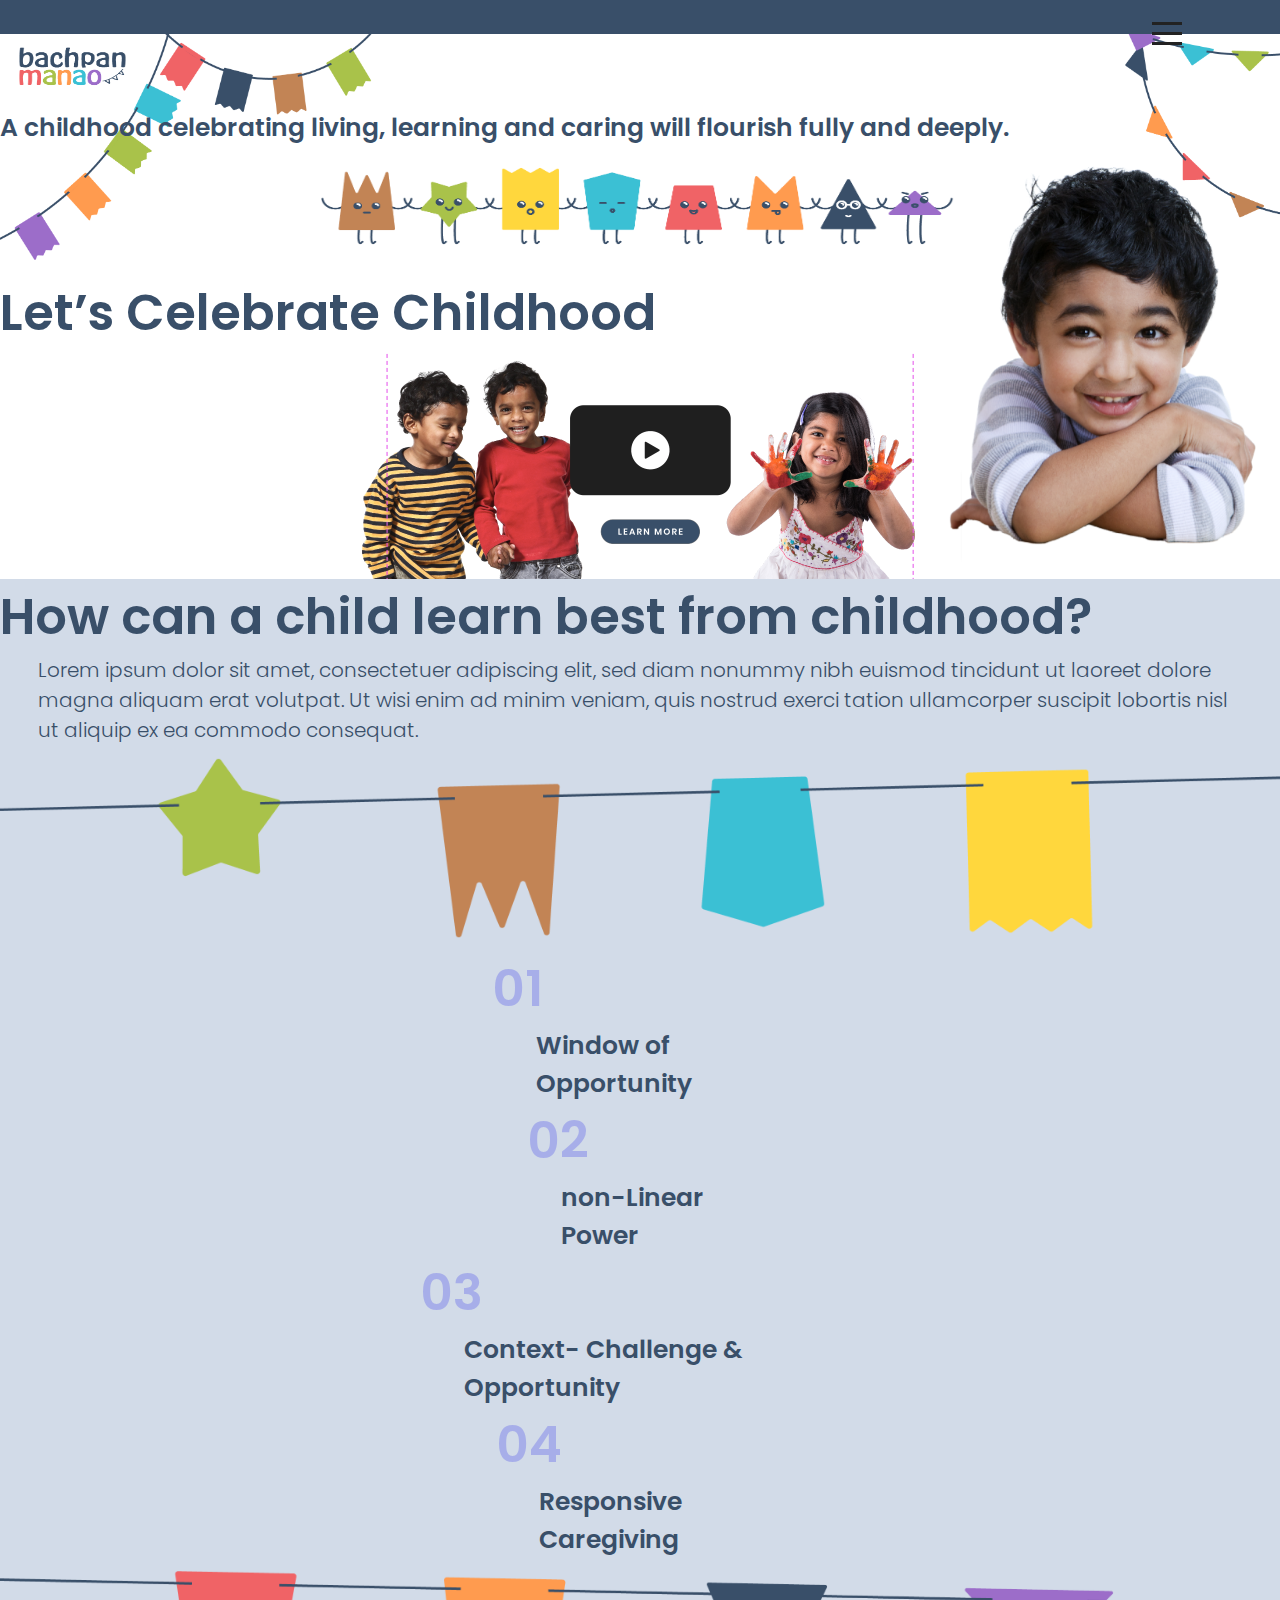
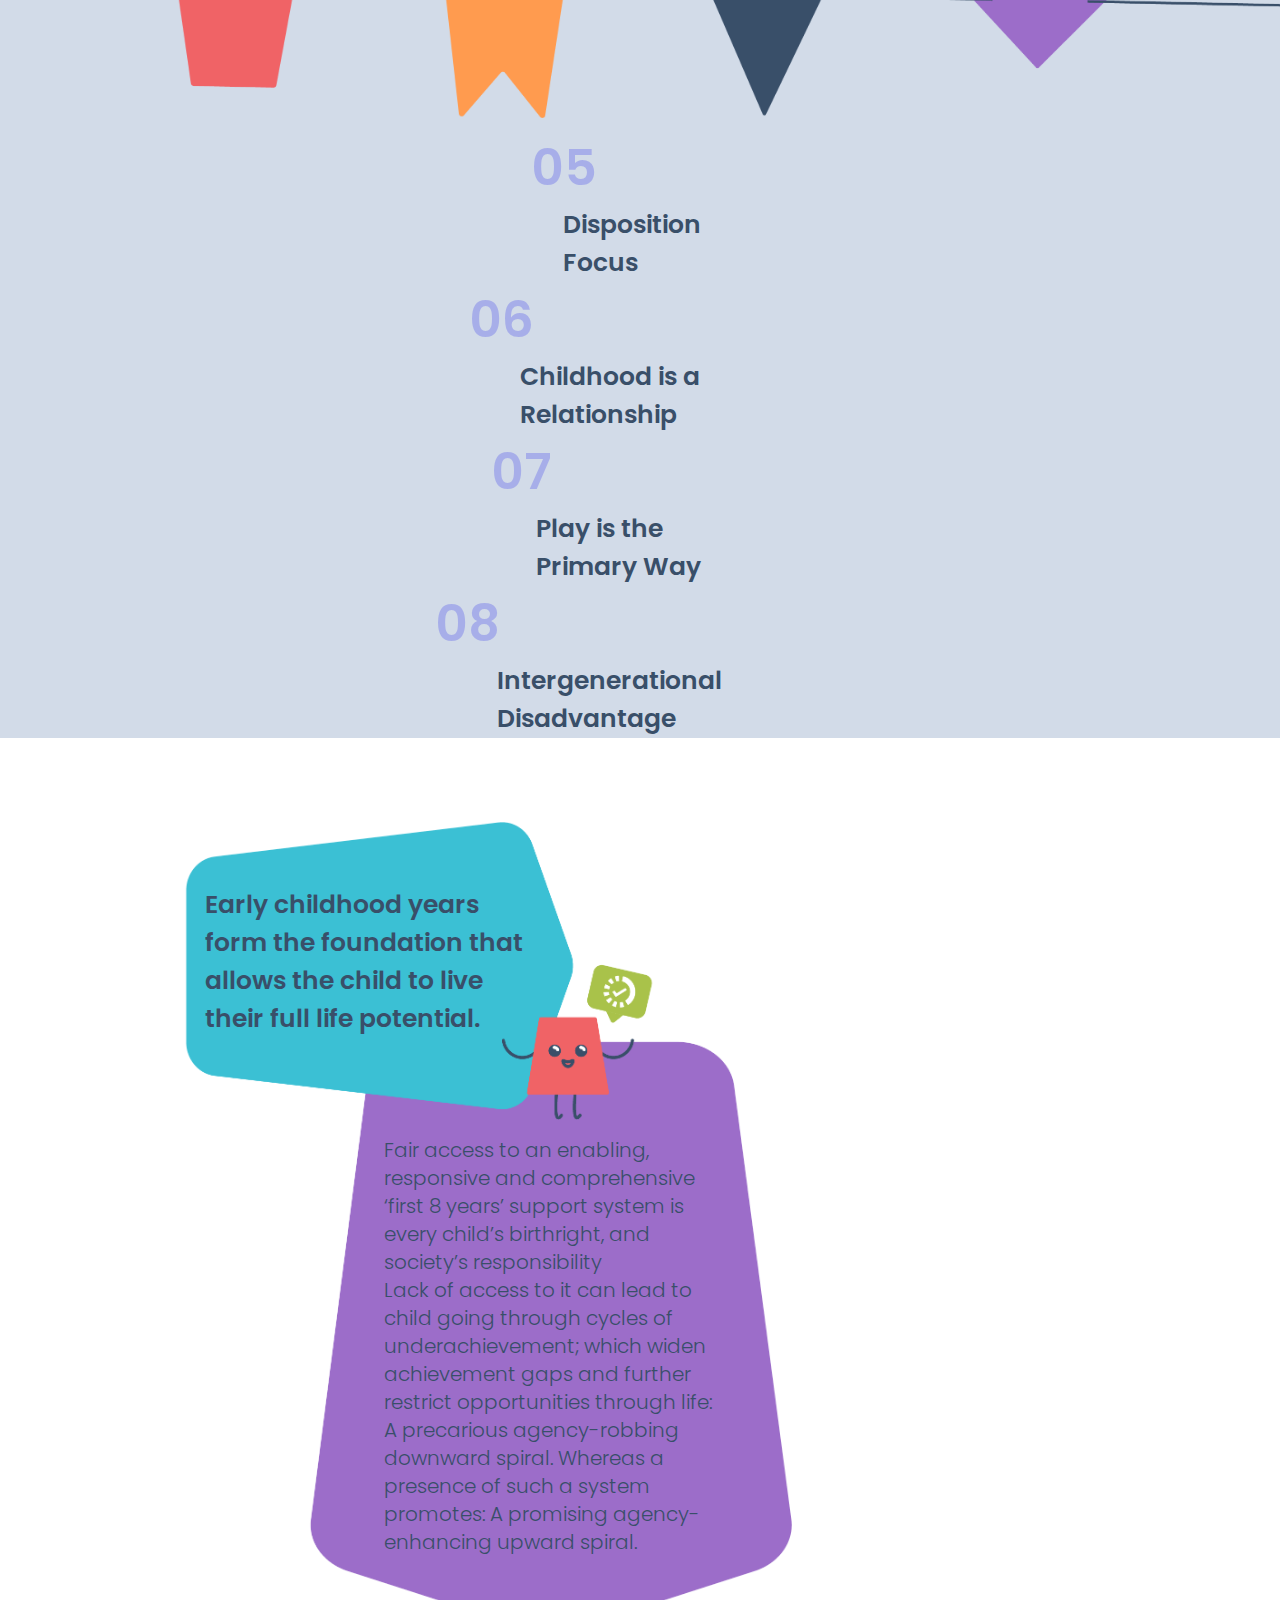
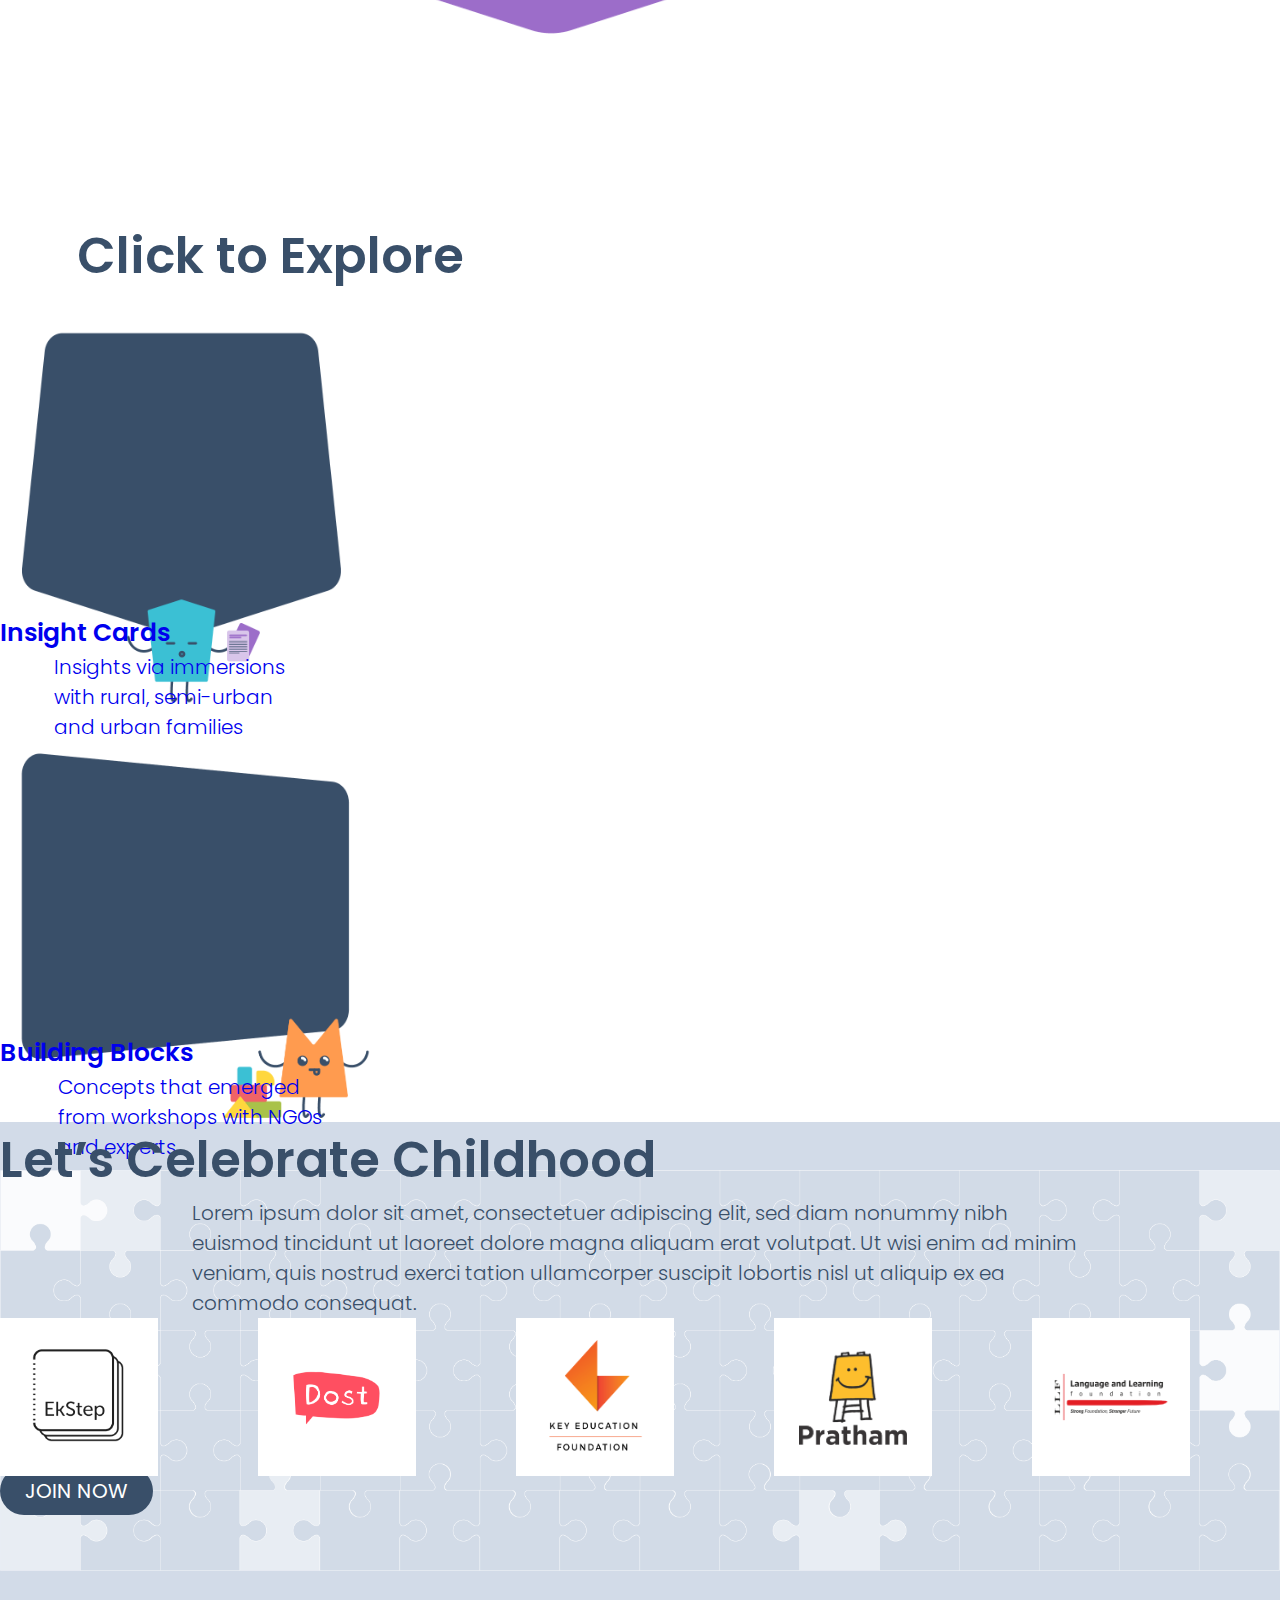
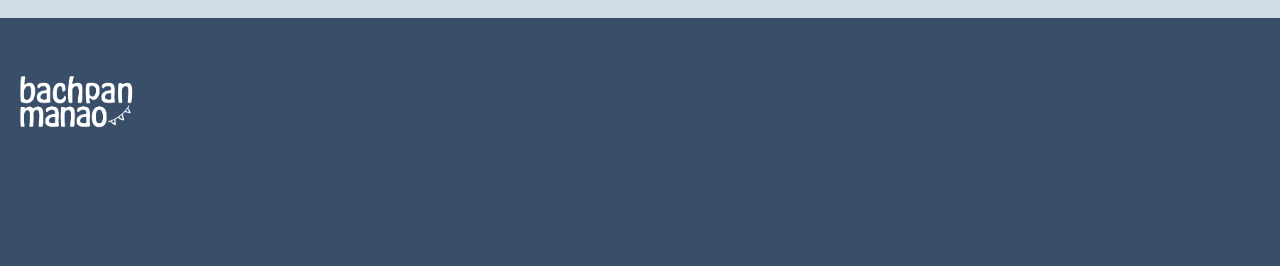
==== commit 5ca74437: "all perfect chagnes" ====
--- a/index.html
+++ b/index.html
@@ -1,5 +1,6 @@
 <!DOCTYPE html>
 <html lang="en">
+
 <head>
     <meta charset="UTF-8">
     <meta http-equiv="X-UA-Compatible" content="IE=edge">
@@ -7,20 +8,24 @@
     <title>Document</title>
 
     <!-- css -->
-    <link href="https://cdn.jsdelivr.net/npm/bootstrap@5.3.0-alpha3/dist/css/bootstrap.min.css" rel="stylesheet" integrity="sha384-KK94CHFLLe+nY2dmCWGMq91rCGa5gtU4mk92HdvYe+M/SXH301p5ILy+dN9+nJOZ" crossorigin="anonymous">
+    <link href="https://cdn.jsdelivr.net/npm/bootstrap@5.3.0-alpha3/dist/css/bootstrap.min.css" rel="stylesheet"
+        integrity="sha384-KK94CHFLLe+nY2dmCWGMq91rCGa5gtU4mk92HdvYe+M/SXH301p5ILy+dN9+nJOZ" crossorigin="anonymous">
     <link rel="stylesheet" href="./css/style.css">
     <link rel="stylesheet" href="./css/common.css">
     <link href="//netdna.bootstrapcdn.com/font-awesome/4.1.0/css/font-awesome.min.css" rel="stylesheet">
+    <link href="https://unpkg.com/aos@2.3.1/dist/aos.css" rel="stylesheet">
 
     <!-- owl css  -->
     <link rel="stylesheet" href="./css/owl.carousel.min.css">
     <link rel="stylesheet" href="./css/owl.theme.default.min.css">
 </head>
 <script src="./js/jquery.js"></script>
+
 <body>
     <div class="bg-blue pt-3 pb-3">
         <div class="container">
-          <div class="text-center text-white fs-23 fw-800">COMING SOON! The new Bachpan Manao website full of many more resources and insights.</div>
+            <div class="text-center text-white fs-23 fw-800">COMING SOON! The new Bachpan Manao website full of many
+                more resources and insights.</div>
         </div>
     </div>
     <!-- Let’s Celebrate Childhood start here  -->
@@ -28,15 +33,16 @@
         <header id="header">
             <div class="container pt-3 pb-3">
                 <div class="position-relative">
-                <div class="row">
-                    <div class="col-md-12">
-                      <div class="d-flex justify-content-center">
-                            <a href="../index.html">
-                            <img class="img-fluid" width="151px" height="68px" src="../asset/header-logo.png" alt="logo">
-                            </a>
-                      </div>
-                    </div>
-                </div>
+                    <div class="row">
+                        <div class="col-md-12">
+                            <div class="d-flex justify-content-center">
+                                <a href="../index.html">
+                                    <img class="img-fluid" width="151px" height="68px" src="../asset/header-logo.png"
+                                        alt="logo">
+                                </a>
+                            </div>
+                        </div>
+                    </div>
                     <div class="mob-header">
                         <div id="hamburger" class="hamburger mob-header__hamburger hamburger--clicked">
                             <span></span>
@@ -50,41 +56,43 @@
                 <div class="container pt-3 pb-3">
                     <div class="row">
                         <div class="col-md-12">
-                          <div class="d-flex justify-content-center">
-                            <a href="../index.html">
-                            <img class="img-fluid" width="151px" height="68px" src="../asset/white-header-logo.png" alt="logo">
-                            </a>
-                          </div>
-                        </div>
-                    </div>
-                   <div class="flex-center pt-5">
-                      <ul style="list-style: none;">
-                        <li class="active1 nav-itemss text-center mtb-20">
-                          <a class="text-white hover-link fs-50" href="../index.html">Home</a>
-                        </li>
-                        <li class="nav-itemss text-center mtb-20"> 
-                          <a class="text-white hover-link fs-50" href="../opportunity.html">Opportunity Areas</a>
-                        </li>
-                        <li class="nav-itemss text-center mtb-20">
-                          <a class="text-white hover-link fs-50" href="../insight.html">Insight Cards</a>
-                        </li>
-                        <li class="nav-itemss text-center mtb-20">
-                          <a class="text-white hover-link fs-50" href="../building.html">Building Blocks</a>
-                        </li>
-                      </ul>
-                   </div>
-                   <div class="flex-center mt-3">
+                            <div class="d-flex justify-content-center">
+                                <a href="../index.html">
+                                    <img class="img-fluid" width="151px" height="68px"
+                                        src="../asset/white-header-logo.png" alt="logo">
+                                </a>
+                            </div>
+                        </div>
+                    </div>
+                    <div class="flex-center pt-3">
+                        <ul style="list-style: none;">
+                            <li class="active1 nav-itemss text-center mtb-20">
+                                <a class="text-white hover-link fs-30" href="../index.html">Home</a>
+                            </li>
+                            <li class="nav-itemss text-center mtb-20">
+                                <a class="text-white hover-link fs-30" href="../opportunity.html">Opportunity Areas</a>
+                            </li>
+                            <li class="nav-itemss text-center mtb-20">
+                                <a class="text-white hover-link fs-30" href="../insight.html">Insight Cards</a>
+                            </li>
+                            <li class="nav-itemss text-center mtb-20">
+                                <a class="text-white hover-link fs-30" href="../building.html">Building Blocks</a>
+                            </li>
+                        </ul>
+                    </div>
+                    <div class="flex-center">
                         <img class="img-fluid" height="92px" width="254px" src="../asset/decorationThree.png" alt="">
                     </div>
                 </div>
             </div>
         </header>
         <div class="container">
-            <div class="text-center fs-25 mt-3">A childhood celebrating living, learning and caring will flourish fully and deeply.</div>
+            <div class="text-center fs-25 fw-600 mt-5 pt-5">A childhood celebrating living, learning and caring will
+                flourish fully and deeply.</div>
             <div class="flex-center mt-3">
-                <img  class="img-fluid" height="128px" width="695px" src="./asset/decoration.png" alt="decoration">
-            </div>
-            <div class="text-center fs-50 fw-500 mt-3">Let’s Celebrate Childhood</div>
+                <img class="img-fluid" height="128px" width="695px" src="./asset/decoration.png" alt="decoration">
+            </div>
+            <div class="text-center fs-50 fw-600">Let’s Celebrate Childhood</div>
             <div class="flex-center mt-3">
                 <img class="img-fluid" src="./asset/header-banner.png" alt="banner">
             </div>
@@ -95,10 +103,12 @@
     <!-- How can a child learn start here  -->
     <section class="bg-grey">
         <div class="container">
-            <div class="text-center fw-500 fs-50 pt-4">How can a child learn best from childhood?</div>
-            <div  class="flex-center mt-3">
+            <div class="text-center fw-600 fs-50 pt-4">How can a child learn best from childhood?</div>
+            <div class="flex-center mt-3">
                 <div class="text-center fs-20 fw-300 w-94">
-                    Lorem ipsum dolor sit amet, consectetuer adipiscing elit, sed diam nonummy nibh euismod tincidunt ut laoreet dolore magna aliquam erat volutpat. Ut wisi enim ad minim veniam, quis nostrud exerci tation ullamcorper suscipit lobortis nisl ut aliquip ex ea commodo consequat. 
+                    Lorem ipsum dolor sit amet, consectetuer adipiscing elit, sed diam nonummy nibh euismod tincidunt ut
+                    laoreet dolore magna aliquam erat volutpat. Ut wisi enim ad minim veniam, quis nostrud exerci tation
+                    ullamcorper suscipit lobortis nisl ut aliquip ex ea commodo consequat.
                 </div>
             </div>
         </div>
@@ -109,26 +119,42 @@
             <div class="row">
                 <div class="col-md-3 flex-center">
                     <div>
-                        <div class="text-center fs-50 fw-500 opacity--2">01</div>
-                        <div class="text-center fs-25 fw-500">Window of Opportunity</div>
+                        <a href="./opportunity.html#opportunity">
+                            <div class="text-center fs-50 fw-600 opacity--2">01</div>
+                            <div class="flex-center">
+                                <div class="text-center fs-25 w-70 fw-600 text-blue">Window of Opportunity</div>
+                            </div>
+                        </a>
                     </div>
                 </div>
                 <div class="col-md-3 flex-center">
                     <div>
-                        <div class="text-center fs-50 fw-500 opacity--2">02</div>
-                        <div class="text-center fs-25 fw-500">non-Linear Power</div>
+                        <a href="./opportunity.html#opportunity">
+                            <div class="text-center fs-50 fw-600 opacity--2">02</div>
+                        <div class="flex-center">
+                            <div class="text-center fs-25 w-70 fw-600 text-blue">non-Linear Power</div>
+                        </div>
+                        </a>
                     </div>
                 </div>
                 <div class="col-md-3 flex-center">
                     <div>
-                        <div class="text-center fs-50 fw-500 opacity--2">03</div>
-                        <div class="text-center fs-25 fw-500">Context- Challenge & Opportunity</div>
+                        <a href="./opportunity.html#challenge-opportunity">
+                            <div class="text-center fs-50 fw-600 opacity--2">03</div>
+                            <div class="flex-center">
+                                <div class="text-center fs-25 w-80 fw-600 text-blue">Context- Challenge & Opportunity</div>
+                            </div>
+                        </a>
                     </div>
                 </div>
                 <div class="col-md-3 flex-center">
                     <div>
-                        <div class="text-center fs-50 fw-500 opacity--2">04</div>
-                        <div class="text-center fs-25 fw-500">Responsive Caregiving</div>
+                        <a href="./opportunity.html#Caregiving">
+                            <div class="text-center fs-50 fw-600 opacity--2">04</div>
+                            <div class="flex-center">
+                                <div class="text-center fs-25 w-70 fw-600 text-blue">Responsive Caregiving</div>
+                            </div>
+                        </a>
                     </div>
                 </div>
             </div>
@@ -141,37 +167,67 @@
                 <div class="row">
                     <div class="col-md-3 flex-center">
                         <div>
-                            <div class="text-center fs-50 fw-500 opacity--2">05</div>
-                            <div class="text-center fs-25 fw-500">Disposition Focus</div>
+                            <a href="./opportunity.html#Caregiving">
+                                <div class="text-center fs-50 fw-600 opacity--2">05</div>
+                                <div class="flex-center">
+                                    <div class="text-center fs-25 w-70 fw-600 text-blue">Disposition Focus</div>
+                                </div>
+                            </a>    
                         </div>
                     </div>
                     <div class="col-md-3 flex-center">
                         <div>
-                            <div class="text-center fs-50 fw-500 opacity--2">06</div>
-                            <div class="text-center fs-25 fw-500">Childhood is a Relationship</div>
+                            <a href="./opportunity.html#Caregiving">
+                                <div class="text-center fs-50 fw-600 opacity--2">06</div>
+                                <div class="flex-center">
+                                    <div class="text-center fs-25 w-70 fw-600 text-blue">Childhood is a Relationship</div>
+                                </div>
+                            </a>
                         </div>
                     </div>
                     <div class="col-md-3 flex-center">
                         <div>
-                            <div class="text-center fs-50 fw-500 opacity--2">07</div>
-                            <div class="text-center fs-25 fw-500">Play is the Primary Way</div>
+                            <a href="./opportunity.html#Primary">
+                                <div class="text-center fs-50 fw-600 opacity--2">07</div>
+                                <div class="flex-center">
+                                    <div class="text-center fs-25 w-70 fw-600 text-blue">Play is the Primary Way</div>
+                                </div>
+                            </a>
                         </div>
                     </div>
                     <div class="col-md-3 flex-center">
                         <div>
-                            <div class="text-center fs-50 fw-500 opacity--2">08</div>
-                            <div class="text-center fs-25 fw-500">Intergenerational Disadvantage</div>
-                        </div>
-                    </div>
-            </div>
-        </div>
+                            <a href="./opportunity.html#Primary">
+                                <div class="text-center fs-50 fw-600 opacity--2">08</div>
+                                <div class="flex-center">
+                                    <div class="text-center fs-25 w-70 fw-600 text-blue">Intergenerational Disadvantage</div>
+                                </div>
+                            </a>
+                        </div>
+                    </div>
+                </div>
+            </div>
     </section>
     <!-- How can a child learn end here  -->
 
     <!-- early childhood section start here  -->
-        <div class="childhood-bg">
-            <div class="sizeOne"></div>
-        </div>
+    <div class="childhood-bg">
+        <div class="sizeOne position-relative">
+            <div class="text-white fs-25 fw-600 text-center text-size-1">Early childhood years form the foundation that
+                allows the child to live their full life potential.</div>
+            <div class="text-size-2">
+                <div class="text-white fs-20 fw-300 text-center">Fair access to an enabling, responsive and
+                    comprehensive ‘first 8 years’ support system is every child’s birthright, and society’s
+                    responsibility</div>
+                <div class="text-white fs-20 fw-300 text-center pt-3">
+                    Lack of access to it can lead to child going through cycles of underachievement; which widen
+                    achievement gaps and further restrict opportunities through life: A precarious agency-robbing
+                    downward spiral. Whereas a presence of such a system promotes: A promising agency-enhancing upward
+                    spiral.
+                </div>
+            </div>
+        </div>
+    </div>
     <!-- early childhood section end here  -->
 
     <!-- click to explore section start here  -->
@@ -179,27 +235,29 @@
         <div class="container">
             <div class="row">
                 <div class="col-md-4 flex-center align-items-center">
-                    <div class="fs-50 fw-500 text-center w-88">Click to Explore</div>
+                    <div class="fs-50 fw-600 text-center w-88">Click to Explore</div>
                 </div>
                 <div class="col-md-4">
                     <a href="./insight.html">
                         <div class="sizeThree flex-center pt-25">
                             <div>
-                                 <div class="fs-25 fw-500 text-center text-white">Insight Cards</div>
-                                 <div class="flex-center">
-                                     <div class="fs-20 fw-300 text-center text-white w-70 pt-2">Insights via immersions with rural, semi-urban and urban families</div>
-                                 </div>
-                            </div>
-                         </div>
+                                <div class="fs-25 fw-600 text-center text-white">Insight Cards</div>
+                                <div class="flex-center">
+                                    <div class="fs-20 fw-300 text-center text-white w-70 pt-2">Insights via immersions
+                                        with rural, semi-urban and urban families</div>
+                                </div>
+                            </div>
+                        </div>
                     </a>
                 </div>
                 <div class="col-md-4">
                     <a href="./building.html">
                         <div class="sizeFour flex-center pt-25">
                             <div>
-                                <div class="fs-25 fw-500 text-center text-white">Building Blocks</div>
-                                <div class="flex-center">
-                                    <div class="fs-20 pt-2 fw-300 text-center text-white w-70">Concepts that emerged from workshops with NGOs and experts</div>
+                                <div class="fs-25 fw-600 text-center text-white">Building Blocks</div>
+                                <div class="flex-center">
+                                    <div class="fs-20 pt-2 fw-300 text-center text-white w-70">Concepts that emerged
+                                        from workshops with NGOs and experts</div>
                                 </div>
                             </div>
                         </div>
@@ -211,13 +269,15 @@
     <!-- click to explore section end here  -->
 
     <!-- puzzle section start here  -->
-        <section>
-            <div class="puzzle position-relative">
-               <div class="contianer">
-                <div class="text-center fs-50 fw-500 pt-4">Let’s Celebrate Childhood</div>
-                <div  class="flex-center">
+    <section>
+        <div class="puzzle position-relative">
+            <div class="contianer">
+                <div class="text-center fs-50 fw-600 pt-4">Let’s Celebrate Childhood</div>
+                <div class="flex-center">
                     <div class="text-center fs-20 fw-300 w-70">
-                        Lorem ipsum dolor sit amet, consectetuer adipiscing elit, sed diam nonummy nibh euismod tincidunt ut laoreet dolore magna aliquam erat volutpat. Ut wisi enim ad minim veniam, quis nostrud exerci tation ullamcorper suscipit lobortis nisl ut aliquip ex ea commodo consequat. 
+                        Lorem ipsum dolor sit amet, consectetuer adipiscing elit, sed diam nonummy nibh euismod
+                        tincidunt ut laoreet dolore magna aliquam erat volutpat. Ut wisi enim ad minim veniam, quis
+                        nostrud exerci tation ullamcorper suscipit lobortis nisl ut aliquip ex ea commodo consequat.
                     </div>
                 </div>
                 <div class="pos-right">
@@ -226,22 +286,22 @@
                 <div class="container mt-4">
                     <div class="puzzle-car owl-carousel owl-theme">
                         <div class="item wh-box">
-                            <img  height="118px" src="./asset/ekStep.png" alt="ekStepLogo">
-                        </div>
-                        <div class="item wh-box">
-                            <img  height="71px" src="./asset/Dost.png" alt="DostLogo">
-                        </div>
-                        <div class="item wh-box">
-                            <img  height="117px" src="./asset/KEF.png" alt="KEFLogo">
-                        </div>
-                        <div class="item wh-box">
-                            <img  height="96px" width="108px" src="./asset/Pratham.png" alt="PrathamLogo">
-                        </div>
-                        <div class="item wh-box">
-                            <img  height="68px" src="./asset/LLF.png" alt="LLFLogo">
-                        </div>
-                        <div class="item wh-box">
-                            <img  height="29px" src="./asset/MakkalaJagriti.png" alt="MakkalaJagritiLogo">
+                            <img class="car-img-1" src="./asset/ekStep.png" alt="ekStepLogo">
+                        </div>
+                        <div class="item wh-box">
+                            <img class="car-img-2" src="./asset/Dost.png" alt="DostLogo">
+                        </div>
+                        <div class="item wh-box">
+                            <img class="car-img-3" height="117px" src="./asset/KEF.png" alt="KEFLogo">
+                        </div>
+                        <div class="item wh-box">
+                            <img class="car-img-4" width="108px" src="./asset/Pratham.png" alt="PrathamLogo">
+                        </div>
+                        <div class="item wh-box">
+                            <img class="car-img-5" src="./asset/LLF.png" alt="LLFLogo">
+                        </div>
+                        <div class="item wh-box">
+                            <img class="car-img-6" src="./asset/MakkalaJagriti.png" alt="MakkalaJagritiLogo">
                         </div>
                         <!-- <div class="item wh-box">
                             <img  height="50px" src="./asset/illume.jpg" alt="illumeLogo">
@@ -253,27 +313,33 @@
                 </div>
                 <div class="text-center mt-5 pb-3">
                     <a href="./opportunity.html " class="load-more btn-blue fs-20 mb-5">JOIN NOW</a>
-                </div>  
-               </div>
-            </div>
-        </section>
+                </div>
+            </div>
+        </div>
+    </section>
     <!-- puzzle section end here  -->
     <!-- footer start here  -->
     <footer class="footer">
         <div class="container d-flex align-items-center">
-            <img class="img-fluid" height="92px" src="./asset/white-header-logo.png" alt="">
-            <div  class="flex-center mt-3">
+            <img height="92px" src="./asset/white-header-logo.png" alt="">
+            <div class="flex-center mt-3">
                 <div class="text-center text-white fs-15 fw-300 w-80">
-                    Lorem ipsum dolor sit amet, consectetuer adipiscing elit, sed diam nonummy nibh euismod tincidunt ut laoreet dolore magna aliquam erat volutpat. Ut wisi enim ad minim veniam, quis nostrud exerci tation ullamcorper suscipit lobortis nisl ut aliquip ex ea commodo consequat. 
+                    Lorem ipsum dolor sit amet, consectetuer adipiscing elit, sed diam nonummy nibh euismod tincidunt ut
+                    laoreet dolore magna aliquam erat volutpat. Ut wisi enim ad minim veniam, quis nostrud exerci tation
+                    ullamcorper suscipit lobortis nisl ut aliquip ex ea commodo consequat.
                 </div>
             </div>
         </div>
     </footer>
     <!-- footer end here  -->
-    
-  
-    <script src="https://cdn.jsdelivr.net/npm/bootstrap@5.3.0-alpha3/dist/js/bootstrap.bundle.min.js" integrity="sha384-ENjdO4Dr2bkBIFxQpeoTz1HIcje39Wm4jDKdf19U8gI4ddQ3GYNS7NTKfAdVQSZe" crossorigin="anonymous"></script>
+
+
+    <script src="https://cdn.jsdelivr.net/npm/bootstrap@5.3.0-alpha3/dist/js/bootstrap.bundle.min.js"
+        integrity="sha384-ENjdO4Dr2bkBIFxQpeoTz1HIcje39Wm4jDKdf19U8gI4ddQ3GYNS7NTKfAdVQSZe"
+        crossorigin="anonymous"></script>
     <script src="./js/owl.carousel.js"></script>
+    <script src="https://unpkg.com/aos@2.3.1/dist/aos.js"></script>
     <script src="./js/app.js"></script>
 </body>
+
 </html>--- a/css/style.css
+++ b/css/style.css
@@ -3,6 +3,7 @@
     padding: 0;
     margin: 0;
     box-sizing: border-box;
+    /* transition: all 2s ease-in-out; */
 } 
 
 html , body {
@@ -87,7 +88,7 @@
 
   .card12 {
     width: 100%;
-    min-height: 300px;
+    min-height: 450px;
     perspective: 500px;
     cursor: pointer;
   }
@@ -150,10 +151,23 @@
     background-position:center;
     background-size: cover;
     background-repeat: no-repeat;
-    position: absolute;
+    position: relative;
     left: 13%;
     top: 5%;
     z-index: 3;
+  }
+  .text-size-1{
+    position: absolute;
+    top: 11%;
+    max-width: 52%;
+    left: 6%;
+  }
+  .text-size-2{
+    position: absolute;
+    top: 40%;
+    max-width: 52%;
+    left: 34%;
+    line-height: 28px;
   }
   .sizeThree{
     background-image: url('../asset/sizeThree.png');
@@ -196,7 +210,7 @@
     /* challenge-opportunity start here  */
     .challenge-opportunity{
       background-image: url('../asset/Challenge-Opportunity.png');
-      height: 540px;
+      padding: 36px 0;
       background-position: center;
       background-size: cover;
       background-repeat: no-repeat;
@@ -209,7 +223,7 @@
       background-position:center;
       background-size: cover;
       background-repeat: no-repeat;
-      position: absolute;
+      position: relative;
       top: 9%;
     }
     /* challenge-opportunity end here  */
@@ -270,4 +284,40 @@
     right: 23%;
     top: 43%;
     z-index: 5;
-   }+   }
+  .hamburger.nav-open span:last-child  {
+    background: #fff !important;
+}
+.hamburger.nav-open span:first-child {
+  background: #fff !important;
+}
+.pos-size-4{
+  position: absolute;
+  top: 7%;
+  left: 10%;
+}
+
+
+.core{
+  background: #fff;
+  padding: 5px 7px;
+  color: #000;
+  display: inline-block;
+}
+.core1{
+  background: #03446A;
+  padding: 5px 7px;
+  color: #fff;
+  display: inline-block;
+}
+.card-title{
+  font-size: 50px;
+  font-weight: 600;
+  width: 70%;
+  line-height: 55px;
+}
+.card-sub-title{
+  font-size: 25px;
+  font-weight: 300;
+  width: 100%;
+}--- a/css/common.css
+++ b/css/common.css
@@ -6,6 +6,9 @@
 }
 .fs-20{
     font-size: 20px;
+}
+.fs-30{
+    font-size: 30px;
 }
 .fs-23{
     font-size: 23px;
@@ -16,11 +19,14 @@
 .fw-300{
     font-weight: 300;
 }
-.fw-500{
-    font-weight: 500;
+.fw-600{
+    font-weight: 600;
 }
 .fw-800{
     font-weight: 800;
+}
+.w-59{
+    width: 59%;
 }
 .w-70{
     width: 70%;
@@ -75,6 +81,9 @@
 .bg-blue{
     background: #394F69;
 }
+.text-blue{
+    color: #394F69 !important;
+}
 .h-50{
     height: 50px;
 }
@@ -125,4 +134,31 @@
 }
 .pl-14{
     padding-left: 14rem;
+}
+.car-img-1{
+    width: 118px !important;
+    height: 118px !important;
+}
+.car-img-2{
+    width: 108px !important;
+    height: 71px !important;
+}
+.car-img-3{
+    width: 97px !important;
+    height: 117px !important;
+}
+.car-img-4{
+    width: 108px !important;
+    height: 96px !important;
+}
+.car-img-5{
+    width: 134px !important;
+    height: 68px !important;
+}
+.car-img-6{
+    width: 136px !important;
+    height: 29px !important;
+}
+.bor-boot{
+    border-bottom: 1px solid #fff;
 }